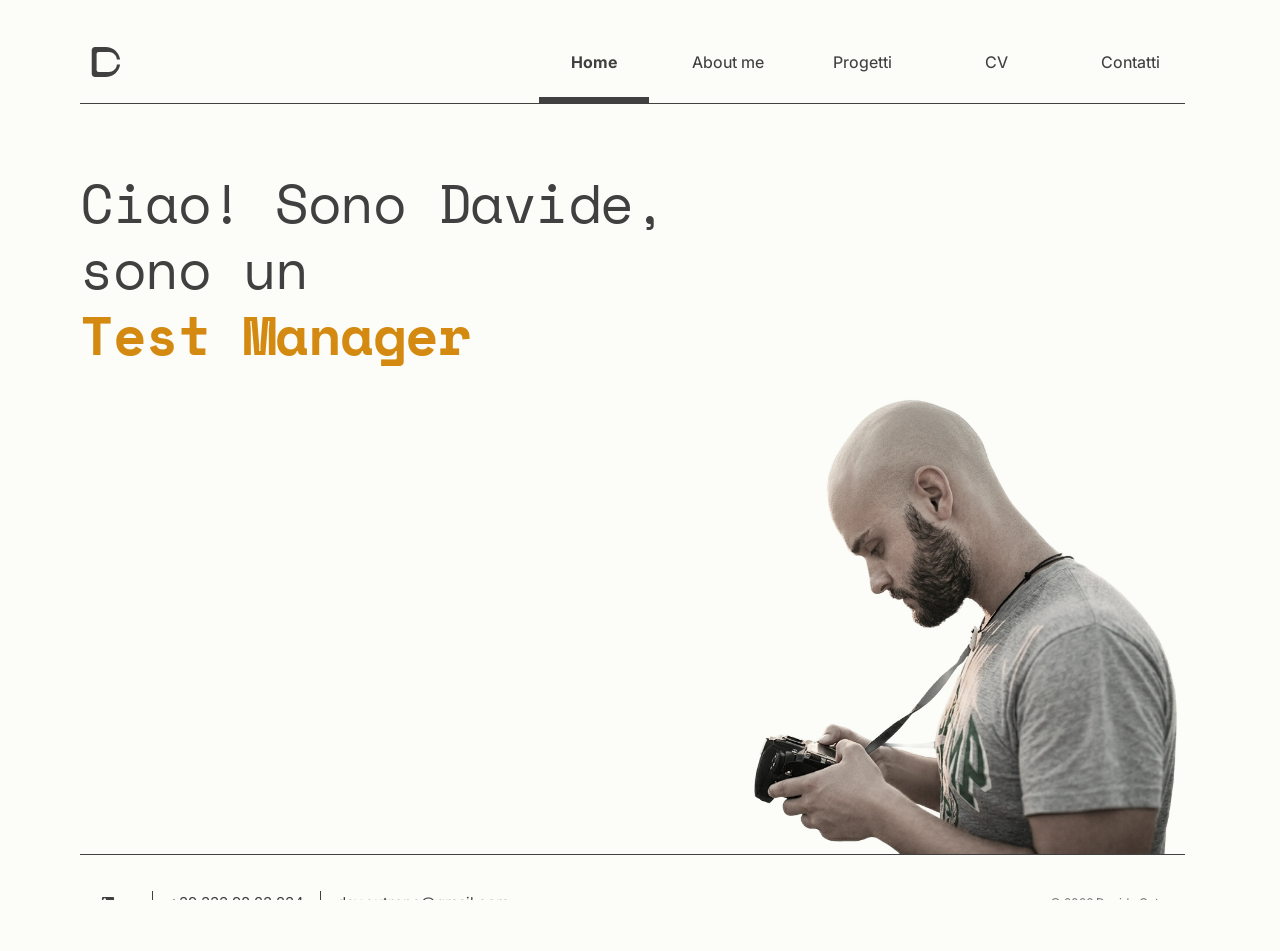
==== index.html @ 665c1d9b "import website from local" ====
<!DOCTYPE html>
<html lang="en">

<head>
  <meta charset="UTF-8">
  <meta name="viewport" content="width=device-width, initial-scale=1.0">
  <title>Davide Cutrone | UX/UI Designer & Test Manager</title>
  <meta name="description" content="Portfolio professionale di Davide Cutrone">
  <!-- Fonts -->
  <link rel="preconnect" href="https://fonts.googleapis.com">
  <link rel="preconnect" href="https://fonts.gstatic.com" crossorigin>
  <link
    href="https://fonts.googleapis.com/css2?family=Roboto:ital,wght@0,100..900;1,100..900&family=Space+Mono:ital,wght@0,400;0,700;1,400;1,700&display=swap"
    rel="stylesheet">
  <link rel="preconnect" href="https://fonts.googleapis.com">
  <link rel="preconnect" href="https://fonts.gstatic.com" crossorigin>
  <link
    href="https://fonts.googleapis.com/css2?family=Inter:ital,opsz,wght@0,14..32,100..900;1,14..32,100..900&family=Roboto:ital,wght@0,100..900;1,100..900&family=Space+Mono:ital,wght@0,400;0,700;1,400;1,700&display=swap"
    rel="stylesheet">


  <!-- Favicon -->
  <link rel="icon" type="image/x-icon" href="assets/icons/favicon-dc.ico">

  <!-- Open Graph Meta Tags -->
  <meta property="og:title" content="Davide Cutrone | UX/UI Designer & Test Manager">
  <meta property="og:description" content="Esplora i progetti UX/UI e il percorso professionale di Davide Cutrone.">
  <meta property="og:type" content="website">
  <meta property="og:url" content="#">
  <meta property="og:image" content="#">
  <meta property="og:site_name" content="Davide Cutrone Portfolio">
  <meta property="og:locale" content="it_IT">

  <!-- Foglio di stile principale (SCSS compilato in CSS) -->
  <link rel="stylesheet" href="assets/css/style.css">

</head>


<body class="home-page">
  <!-- <HEADER-BOOTSTRAP> -->

  <header class="site-header">
  <div class="site-container">
    
    <div class="header-content">
      
      <!-- Logo -->
      <a class="logo-brand" href="index.html">
        <img src="assets/icons/logo.svg" alt="Logo Davide Cutrone">
      </a>

      <!-- Tasto Burger per mobile -->
      <label for="menu-toggle" class="burger-btn" aria-label="Apri menu">
        <span></span>
        <span></span>
        <span></span>
      </label>

      <!-- Navigazione Desktop -->
      <nav class="desktop-nav">
        <ul>
          <li><a href="index.html"  class="active">Home</a></li>
          <li><a href="about.html">About me</a></li>
          <li><a href="progetti.html">Progetti</a></li>
          <li><a href="cv.html">CV</a></li>
          <li><a href="contatti.html">Contatti</a></li>
        </ul>
      </nav>

    </div> <!-- Chiusura header-content -->

    <!-- CHECKBOX SPOSTATO QUI (Sullo stesso livello di mobile-menu-overlay) -->
    <input type="checkbox" id="menu-toggle" class="menu-checkbox">

    <!-- Menu Mobile Overlay -->
    <div class="mobile-menu-overlay">
      <div class="mobile-menu-header">
        <label for="menu-toggle" class="close-btn" aria-label="Chiudi menu">
          <span></span>
          <span></span>
        </label>
      </div>
      
      <nav class="mobile-nav">
        <ul>
          <li   class="active"><span class="active-indicator"></span><a href="index.html">Home</a></li>
          <li><a href="about.html">About me</a></li>
          <li><a href="progetti.html">Progetti</a></li>
          <li><a href="cv.html">CV</a></li>
          <li><a href="contatti.html">Contatti</a></li>
        </ul>
      </nav>

      <div class="mobile-menu-footer">
        <div class="footer-left">
          <a href="https://www.linkedin.com/in/davide-cutrone" target="_blank" rel="noopener" class="social-link">
            <img class="linkedin-icon-mobile" src="assets/icons/icon-linkedin.svg" alt="LinkedIn">
          </a>
          <span>+39 333 98 23 234</span>
          <a href="mailto:dav.cutrone@gmail.com">dav.cutrone@gmail.com</a>
        </div>
      </div>
    </div>

  </div>
</header>

  <!-- SEZIONE PRINCIPALE (HERO) -->
  <main class="hero-section">
    <div class="hero-content">
      <h1>
        Ciao! Sono Davide,<br>
        sono un <br> <span class="animated-role"></span>
      </h1>
    </div>
    <div class="hero-image">
      <img src="assets/img/img_copertina.webp"
        alt="Foto di Davide, di profilo sinistro, mentre osserva uno scatto dal display della fotocamera">
    </div>
  </main>

  <!-- FOOTER -->
  <footer class="site-footer">
    <div class="container-fluid site-container">
      <div class="footer-row">

        <!-- Contatti e Social (Sinistra) -->
        <div class="footer-left-group">
          <!-- Icona LinkedIn -->
          <a href="https://www.linkedin.com/in/davide-cutrone-9b77541b6/" target="_blank" rel="noopener noreferrer"
            class="footer-social-link" aria-label="LinkedIn">
            <img src="assets/icons/icon-linkedin.svg" alt="LinkedIn" class="footer-linkedin-svg">
          </a>

          <span class="footer-divider"></span>

          <!-- Telefono -->
          <a href="tel:+393339823234" class="footer-link">
            +39 333 98 23 234
          </a>

          <span class="footer-divider"></span>

          <!-- Email -->
          <a href="mailto:dav.cutrone@gmail.com" class="footer-link">
            dav.cutrone@gmail.com
          </a>
        </div>

        <!-- Copyright (Destra) -->
        <div class="footer-copy">
          &copy; 2026 Davide Cutrone
        </div>

      </div>
    </div>
  </footer>
  <!-- Bootstrap 5 JS Bundle -->
  <script src="https://cdn.jsdelivr.net/npm/bootstrap@5.3.3/dist/js/bootstrap.bundle.min.js"></script>
  <script src="assets/js/main.js"></script>
</body>

</html>
---- assets/css/style.css ----
@charset "UTF-8";
/* ==========================================
   MAIN STYLESHEET (style.scss)
   ========================================== */
@import "https://cdn.jsdelivr.net/npm/bootstrap@5.3.3/dist/css/bootstrap.min.css";
/* ==========================================
   1. VARIABILI CROMATICHE E TIPOGRAFICHE
   ========================================== */
/* ==========================================
   5. ANIMAZIONE RUOLO
   ========================================== */
/* Animazione testo che scende dall'alto */
@keyframes slideDownHero {
  from {
    opacity: 0;
    transform: translateY(-40px);
  }
  to {
    opacity: 1;
    transform: translateY(0);
  }
}
/* Animazione immagine che sale dal basso */
@keyframes slideUpHero {
  from {
    opacity: 0;
    transform: translateY(100px);
  }
  to {
    opacity: 1;
    transform: translateY(0);
  }
}
.animated-role {
  display: inline-block;
  font-weight: 900;
  color: #d48a11;
  animation: pulseRole 3s infinite ease-in-out;
  transition: opacity 0.1s ease, transform 0.5s ease;
}

/* ==========================================
   6. ANIMAZIONE SEZIONE CONTATTI (Nuova)
   ========================================== */
.contact-page-section .project-row {
  opacity: 0;
  transform: translateY(30px);
  transition: opacity 0.8s cubic-bezier(0.25, 1, 0.5, 1), transform 0.8s cubic-bezier(0.25, 1, 0.5, 1);
}
.contact-page-section .project-row.is-active {
  opacity: 1;
  transform: translateY(0);
}

/* ==========================================
   6. ANIMAZIONI RIGHE PROGETTI & CONTENUTI
   ========================================== */
/* Stato Iniziale: la riga intera e i suoi elementi interni sono nascosti */
.project-row,
.projects-row,
.reveal-section,
.reveal-left,
.reveal-right,
.reveal-item {
  opacity: 0;
  transition: opacity 0.8s cubic-bezier(0.25, 1, 0.5, 1), transform 0.8s cubic-bezier(0.25, 1, 0.5, 1);
  will-change: opacity, transform;
}

/* Direzione iniziale degli elementi su Mobile e Desktop */
@media screen and (max-width: 991.98px) {
  .project-row,
  .projects-row,
  .reveal-section,
  .reveal-left,
  .reveal-right,
  .reveal-item {
    transform: translateY(30px);
  }
}
@media screen and (min-width: 992px) {
  .project-row,
  .projects-row,
  .reveal-section,
  .reveal-item {
    transform: translateY(30px);
  }
  .reveal-left {
    transform: translateX(-30px);
  }
  .reveal-right {
    transform: translateX(30px);
    transition-delay: 0.15s;
  }
}
/* ==========================================
   STATO ATTIVO (Innescato dal JS via .is-active o .is-visible)
   ========================================== */
.is-active.project-row, .is-active.projects-row, .is-active.reveal-section, .is-active.reveal-left, .is-active.reveal-right, .is-active.reveal-item,
.is-visible.project-row,
.is-visible.projects-row,
.is-visible.reveal-section,
.is-visible.reveal-left,
.is-visible.reveal-right,
.is-visible.reveal-item {
  opacity: 1 !important;
  transform: translate(0, 0) !important;
}
.is-active .reveal-left,
.is-active .reveal-right,
.is-active .reveal-item,
.is-visible .reveal-left,
.is-visible .reveal-right,
.is-visible .reveal-item {
  opacity: 1 !important;
  transform: translate(0, 0) !important;
}

/* ==========================================
   2. RESET E REGOLE GENERALI (Validi per tutto il sito)
   ========================================== */
html {
  scrollbar-gutter: stable;
  height: 100%;
  scroll-behavior: smooth;
}

* {
  margin: 0;
  padding: 0;
  box-sizing: border-box;
}

h4 {
  font-size: 1.2rem;
  font-weight: 300;
  color: #737373;
  margin-bottom: 1rem;
}
@media screen and (max-width: 768px) {
  h4 {
    font-size: 1rem;
    margin-bottom: 0.75rem;
  }
}

html,
body {
  margin: 0;
  overflow-x: hidden;
  font-family: "Inter", sans-serif;
  color: #404040;
  background-color: #FCFDF9;
  display: flex;
  flex-direction: column;
  min-height: 100vh;
  overflow-x: hidden;
}
html.no-scroll,
body.no-scroll {
  overflow: hidden;
}

main {
  flex: 1 0 auto; /* Spinge il footer in fondo su qualsiasi pagina */
  padding-top: 1rem;
  padding-bottom: 1rem;
}

@media screen and (max-width: 768px) {
  body {
    padding-left: 0;
    padding-right: 0;
    min-height: 100vh;
  }
}
.site-container {
  width: 100%;
  padding-right: var(--bs-gutter-x, 2rem);
  padding-left: var(--bs-gutter-x, 2rem);
  margin-right: auto;
  margin-left: auto;
  padding-left: 2rem;
  padding-right: 2rem;
}
@media (max-width: 768px) {
  .site-container {
    padding-right: 1.25rem;
    padding-left: 1.25rem;
  }
}

.divider-h,
.divider-v {
  opacity: 0;
  transition: transform 0.8s cubic-bezier(0.16, 1, 0.3, 1), opacity 0.4s ease;
  will-change: transform, opacity;
}

.divider-h {
  height: 0.5px;
  background-color: #404040;
  margin-top: var(--divider-margin-top, 0);
  margin-bottom: var(--divider-margin-bottom, 0);
  margin-left: auto;
  margin-right: auto;
  flex-shrink: 0;
  margin-bottom: 36px;
  margin-top: 36px;
  transform: scaleX(0);
  transform-origin: left center;
}
.divider-h.is-visible {
  opacity: 1;
  transform: scaleX(1);
}

.divider-v {
  width: 0.5px;
  height: var(--divider-height, 100%);
  min-height: var(--divider-min-height, 100%);
  background-color: #404040;
  align-self: stretch;
  flex-shrink: 0;
  transform: scaleY(0);
  transform-origin: top center;
}
.divider-v.is-visible {
  opacity: 1;
  transform: scaleY(1);
}

/* ==========================================
   HEADER PRINCIPALE
   ========================================== */
.site-header {
  position: -webkit-sticky;
  position: sticky;
  top: 0;
  width: 100%;
  max-width: 100%;
  margin-left: auto;
  margin-right: auto;
  background-color: #FCFDF9;
  z-index: 1050;
  transition: background-color 0.3s ease, backdrop-filter 0.3s ease, box-shadow 0.3s ease;
  /* Quando l'utente sta scrollando (classe aggiunta via JS) */
}
.site-header.is-scrolling {
  background-color: rgba(252, 253, 249, 0.85);
  backdrop-filter: blur(8px);
  box-shadow: 0 4px 20px rgba(0, 0, 0, 0.05);
}

.site-header .site-container {
  width: calc(100% - 160px);
  margin-left: 80px;
  margin-right: 80px;
  padding-left: 0;
  padding-right: 0;
}
@media screen and (max-width: 768px) {
  .site-header .site-container {
    width: calc(100% - 48px);
    margin-left: 24px;
    margin-right: 24px;
  }
}
.site-header .header-content {
  display: flex;
  align-items: center;
  justify-content: space-between;
  height: 84px;
  gap: 24px;
  border-bottom: 0.5px solid #404040;
}
.site-header .logo-brand img {
  height: 52px;
  width: auto;
  display: block;
  fill: #404040;
}

/* Nasconde la checkbox nativa utilizzata per l'apertura del menu mobile */
.menu-checkbox {
  display: none;
}

/* ==========================================
   NAVIGAZIONE DESKTOP
   ========================================== */
.desktop-nav {
  height: 100%;
  display: flex;
}
.desktop-nav ul {
  list-style: none;
  display: flex;
  gap: 24px; /* Ridotto leggermente per gestire meglio gli spazi */
  margin: 0;
  padding: 0;
  height: 100%;
}
.desktop-nav ul li {
  height: 100%;
  display: flex;
  align-items: center;
  justify-content: center;
  position: relative;
  min-width: 110px; /* Diamo a ogni voce una larghezza minima identica e generica per ospitare anche "About me" */
  /* Impedisce al flexbox di stringere o allargare i singoli li */
  flex-shrink: 0;
  flex-grow: 0;
}
.desktop-nav ul li a {
  color: #404040;
  text-decoration: none;
  font-size: 16px;
  font-weight: 450;
  width: 100%;
  height: 100%;
  display: flex;
  align-items: center;
  justify-content: center;
  text-align: center;
  transition: color 0.2s ease;
}
.desktop-nav ul li a:hover {
  color: #d48a11;
}
.desktop-nav ul li a.active {
  font-weight: 700;
  color: #404040;
}

.desktop-nav ul li:has(a.active)::after {
  content: "";
  position: absolute;
  bottom: 0;
  left: 0;
  right: 0;
  height: 6px;
  background-color: #404040;
}
@media screen and (max-width: 768px) {
  .desktop-nav {
    display: none;
  }
}

/* ==========================================
   TASTO BURGER (MOBILE)
   ========================================== */
.burger-btn {
  display: none;
  background: transparent;
  border: none;
  cursor: pointer;
  width: 28px;
  height: 20px;
  flex-direction: column;
  justify-content: space-between;
  padding: 0;
  z-index: 1051;
}
.burger-btn span {
  display: block;
  width: 100%;
  height: 2px;
  background-color: #404040;
  transition: all 0.3s ease;
}
@media screen and (max-width: 768px) {
  .burger-btn {
    display: flex;
  }
}

/* ==========================================
   MENU MOBILE OVERLAY
   ========================================== */
.mobile-menu-overlay {
  position: fixed;
  top: 0;
  right: 0;
  width: 78%;
  height: 100vh;
  background-color: #FCFDF9;
  z-index: 1050;
  display: flex;
  flex-direction: column;
  padding: 0 24px;
  box-shadow: -5px 0 25px rgba(0, 0, 0, 0.15);
  transform: translateX(100%);
  visibility: hidden;
  opacity: 0;
  pointer-events: none;
  transition: transform 0.3s ease-in-out, visibility 0.3s ease-in-out, opacity 0.3s ease-in-out;
}

/* Stato aperto del menu mobile (attivato dalla checkbox) */
#menu-toggle:checked ~ .mobile-menu-overlay {
  transform: translateX(0);
  visibility: visible;
  opacity: 1;
  pointer-events: auto;
}

.mobile-menu-header {
  height: 84px;
  display: flex;
  justify-content: flex-end;
  align-items: center;
}

.close-btn {
  background: transparent;
  border: none;
  width: 24px;
  height: 24px;
  cursor: pointer;
  position: relative;
}
.close-btn span {
  position: absolute;
  top: 11px;
  left: 0;
  width: 100%;
  height: 2px;
  background-color: #404040;
}
.close-btn span:first-child {
  transform: rotate(45deg);
}
.close-btn span:last-child {
  transform: rotate(-45deg);
}

.mobile-nav {
  padding-top: 8px;
  flex: 1;
  display: flex;
  flex-direction: column;
}
.mobile-nav ul {
  list-style: none;
  padding: 0;
  margin: 0;
}
.mobile-nav li {
  position: relative;
  padding: 20px 0;
  padding-left: 24px;
  border-bottom: 1px solid rgba(64, 64, 64, 0.2);
  display: flex;
  align-items: center;
}
.mobile-nav li a {
  font-size: 18px;
  text-decoration: none;
  color: #404040;
  font-weight: 400;
  padding-left: 16px;
}
.mobile-nav li.active a {
  font-weight: 700;
}
.mobile-nav li.active .active-indicator {
  display: block;
  position: absolute;
  left: 0;
  top: 0;
  width: 8px;
  height: 100%;
  background-color: #404040;
}

.mobile-menu-footer {
  margin-top: auto;
  padding: 24px 0 32px 0;
  font-size: 14px;
  width: 100%;
}
.mobile-menu-footer .footer-left {
  display: flex;
  flex-direction: column;
  align-items: center;
  gap: 12px;
}
.mobile-menu-footer .footer-left .social-link {
  display: inline-flex;
  align-items: center;
  margin-bottom: 4px;
}
.mobile-menu-footer .footer-left img,
.mobile-menu-footer .footer-left .linkedin-icon-mobile {
  width: 56px;
  height: 56px;
}
.mobile-menu-footer .footer-left span, .mobile-menu-footer .footer-left a {
  color: #404040;
  text-decoration: none;
  font-weight: 400;
  font-size: 14px;
  line-height: 1.4;
  white-space: nowrap;
}

/* ==========================================
   7. MENU MOBILE ( GLOBALE - Nascosto di default su Desktop )
   ========================================== */
.mobile-menu-overlay {
  position: fixed;
  top: 0;
  right: 0;
  width: 78%;
  height: 100vh;
  background-color: #FCFDF9;
  z-index: 2000; /* Aumentato a 2000 per stare SOPRA all'header */
  display: flex;
  flex-direction: column;
  padding: 0 24px;
  box-shadow: -5px 0 25px rgba(0, 0, 0, 0.15);
  transform: translateX(100%);
  visibility: hidden;
  opacity: 0;
  pointer-events: none;
  transition: transform 0.3s ease-in-out, visibility 0.3s ease-in-out, opacity 0.3s ease-in-out;
}
.mobile-menu-overlay.is-open {
  transform: translateX(0);
  visibility: visible;
  opacity: 1;
  pointer-events: auto;
}

.mobile-menu-header {
  height: 84px;
  display: flex;
  justify-content: flex-end;
  align-items: center;
}

.close-btn {
  background: transparent;
  border: none;
  width: 24px;
  height: 24px;
  cursor: pointer;
  position: relative;
}
.close-btn span {
  position: absolute;
  top: 11px;
  left: 0;
  width: 100%;
  height: 2px;
  background-color: #404040;
}
.close-btn span:first-child {
  transform: rotate(45deg);
}
.close-btn span:last-child {
  transform: rotate(-45deg);
}

.mobile-nav {
  padding-top: 8px;
  flex: 1;
  display: flex;
  flex-direction: column;
}
.mobile-nav ul {
  list-style: none;
  padding: 0;
  margin: 0;
}
.mobile-nav li {
  position: relative;
  padding: 20px 0;
  padding-left: 24px;
  border-bottom: 1px solid rgba(64, 64, 64, 0.2);
  display: flex;
  align-items: center;
}
.mobile-nav li a {
  font-size: 18px;
  text-decoration: none;
  color: #404040;
  font-weight: 400;
  padding-left: 16px;
}
.mobile-nav li.active a {
  font-weight: 700;
}
.mobile-nav li.active .active-indicator {
  display: block;
  position: absolute;
  left: 0;
  top: 0;
  width: 8px;
  height: 100%;
  background-color: #404040;
}

.mobile-menu-footer {
  margin-top: auto;
  padding: 24px 0 32px 0;
  font-size: 14px;
  width: 100%;
}
.mobile-menu-footer .footer-left {
  display: flex;
  flex-direction: column;
  align-items: center;
  gap: 12px;
}
.mobile-menu-footer .footer-left .social-link {
  display: inline-flex;
  align-items: center;
  margin-bottom: 4px;
}
.mobile-menu-footer .footer-left img,
.mobile-menu-footer .footer-left .linkedin-icon-mobile {
  width: 56px;
  height: 56px;
}
.mobile-menu-footer .footer-left span, .mobile-menu-footer .footer-left a {
  color: #404040;
  text-decoration: none;
  font-weight: 400;
  font-size: 14px;
  line-height: 1.4;
  white-space: nowrap;
}

/* ==========================================
   FOOTER PRINCIPALE
   ========================================== */
.site-footer {
  width: 100%;
  background-color: #FCFDF9;
  position: relative;
  z-index: 10;
  margin-top: auto; /* Sticky footer */
}
.site-footer .site-container {
  width: calc(100% - 160px);
  margin-left: 80px;
  margin-right: 80px;
  padding-left: 0;
  padding-right: 0;
  padding-top: 20px;
  padding-bottom: 20px;
  border-top: 1px solid #404040;
}
@media screen and (max-width: 768px) {
  .site-footer .site-container {
    width: calc(100% - 48px);
    margin-left: 24px;
    margin-right: 24px;
    padding-top: 20px;
    padding-bottom: 20px;
  }
}
.site-footer .footer-row {
  display: flex;
  align-items: center;
  justify-content: space-between;
  width: 100%;
  gap: 16px;
  flex-wrap: nowrap;
  /* Su mobile andiamo a capo e disponiamo gli elementi in colonna centrata */
}
@media screen and (max-width: 768px) {
  .site-footer .footer-row {
    flex-direction: column;
    justify-content: center;
    text-align: center;
    gap: 12px;
  }
}

.site-footer .footer-left-group {
  display: flex;
  align-items: center;
  gap: 16px;
}
@media screen and (max-width: 768px) {
  .site-footer .footer-left-group {
    justify-content: center;
    flex-wrap: wrap; /* Se serve, i contatti interni si dispongono fluidamente */
    gap: 10px;
  }
}

.site-footer .footer-link,
.site-footer .footer-social-link {
  color: #404040;
  text-decoration: none;
  font-size: 15px;
  font-weight: 400;
  transition: all 0.2s ease;
}
@media screen and (max-width: 768px) {
  .site-footer .footer-link,
  .site-footer .footer-social-link {
    font-size: 12px; /* Ridotto a 12px su mobile per tutti */
  }
}
.site-footer .footer-link:hover,
.site-footer .footer-social-link:hover {
  color: #737373;
  font-size: 16px; /* Mantieni la dimensione originale su hover */
}
.site-footer .footer-copy {
  color: #737373;
  text-decoration: none;
  font-size: 12px;
  font-weight: 400;
}

.site-footer .footer-social-link {
  display: inline-flex;
  align-items: center;
  justify-content: center;
  width: 56px;
  height: 56px;
  border-radius: 50%;
  border: 1px solid transparent;
  transition: all 0.2s ease;
}
.site-footer .footer-social-link .footer-linkedin-svg {
  width: 48px;
  height: 48px;
}
.site-footer .footer-social-link:hover {
  opacity: 0.8;
  border-color: #404040;
}

.site-footer .footer-divider {
  width: 1px;
  height: 24px;
  background-color: #404040;
  flex-shrink: 0;
}

.site-footer .footer-copy {
  white-space: nowrap;
  text-align: right;
}
@media screen and (max-width: 768px) {
  .site-footer .footer-copy {
    text-align: center;
  }
}

/* ==========================================
   4. SEZIONE HERO (Grid Figma: 12 Colonne)
   ========================================== */
.home-page {
  overflow: hidden;
}

.hero-section {
  display: grid;
  grid-template-columns: repeat(12, 1fr);
  gap: 30px;
  padding: 0 80px;
  align-items: stretch;
  flex: 1;
  min-height: calc(100vh - 170px);
}
.hero-section .hero-content {
  grid-column: span 7;
  padding-top: clamp(24px, 5vh, 64px);
  display: flex;
  flex-direction: column;
  justify-content: flex-start;
  animation: slideDownHero 0.8s cubic-bezier(0.26, 1, 0.3, 1) forwards;
}
.hero-section .hero-content h1 {
  font-family: "Space Mono", monospace;
  font-size: clamp(55px, 3.2vw, 64px);
  font-weight: 400;
  line-height: 1.2;
  letter-spacing: -1.5px;
  color: #404040;
  margin: 0;
}
.hero-section .hero-image {
  grid-column: span 5;
  height: 100%;
  display: flex;
  align-items: flex-end;
  justify-content: flex-end;
  overflow: hidden;
  animation: slideUpHero 1s cubic-bezier(0.35, 1, 0.3, 1) forwards;
}
.hero-section .hero-image img {
  width: auto;
  height: 100%;
  max-width: 100%;
  object-fit: contain;
  object-position: bottom right;
  display: block;
}

@media screen and (max-width: 768px) {
  .hero-section {
    display: flex;
    flex-direction: column;
    justify-content: space-between;
    flex: 1;
    height: auto;
    min-height: 0;
    padding: 24px 36px 0 48px;
  }
  .hero-section .hero-content {
    grid-column: auto;
    padding-top: 0;
    flex-shrink: 0;
  }
  .hero-section .hero-content h1 {
    font-size: 36px;
    line-height: 1.25;
    letter-spacing: -1px;
    margin: 0;
    min-height: 180px;
  }
  .hero-image {
    grid-column: span 4;
    height: 80%;
    display: flex;
    justify-content: center;
    align-items: flex-end;
    margin-top: 10px;
    min-height: 0;
  }
  .hero-image img {
    height: 100%;
    max-width: 90%;
    width: auto;
    object-fit: contain;
  }
}
/* ==========================================
   1. KEYFRAMES ANIMAZIONI CLIP-PATH
   ========================================== */
/* Immagine: Svelamento dal basso verso l'alto */
@keyframes revealImageFromBottom {
  0% {
    clip-path: inset(100% 0 0 0);
  }
  100% {
    clip-path: inset(0 0 0 0);
  }
}
/* Divider Verticale: Svelamento dall'alto verso il basso */
@keyframes revealDividerFromTop {
  0% {
    clip-path: inset(0 0 100% 0);
  }
  100% {
    clip-path: inset(0 0 0 0);
  }
}
/* Divider Orizzontale mobile: Svelamento dall'alto verso il basso */
@keyframes revealdividerfromleft {
  0% {
    clip-path: inset(0 100% 0 0);
  }
  100% {
    clip-path: inset(0 0 0 0);
  }
}
/* Testo: Svelamento dal centro verso l'esterno */
@keyframes revealTextFromCenter {
  0% {
    clip-path: inset(0 50% 0 50%);
  }
  100% {
    clip-path: inset(0 0 0 0);
  }
}
/* ==========================================
   2. STILI SEZIONE HERO ABOUT
   ========================================== */
.about-hero {
  /* Margini laterali di layout (80px SX / DX) - IDENTICI AD HEADER E FOOTER */
  width: calc(100% - 160px);
  margin: 0 auto;
  display: flex;
  flex-direction: column;
  justify-content: center;
  /* Tipografia Titoli */
}
.about-hero h2.section-title,
.about-hero .section-title {
  font-family: "Space Mono", monospace;
  font-size: 52px;
  font-weight: 300;
  color: #404040;
  margin-bottom: 32px;
  margin-top: 32px;
  line-height: 1.2;
}
.about-hero h3.subsection-title,
.about-hero .subsection-title {
  font-family: "Space Mono", monospace;
  font-size: 24px;
  font-weight: 600;
  color: #404040;
  margin-bottom: 24px;
  line-height: 1.3;
}

.about-hero .about-hero-image img {
  width: 100%;
  max-width: 380px;
  height: auto;
  display: block;
  will-change: clip-path;
  animation: revealImageFromBottom 1.1s cubic-bezier(0.25, 1, 0.5, 1) forwards;
}

.about-hero .about-hero-divider {
  width: 1px;
  height: 220px;
  background-color: #404040;
  flex-shrink: 0;
  will-change: clip-path;
  animation: revealDividerFromTop 1s cubic-bezier(0.25, 1, 0.5, 1) 0.3s both;
}

.about-hero .about-hero-divider-mobile {
  width: 80%;
  height: 1px;
  background-color: #404040;
  margin: 0 auto;
  margin-top: 48px;
  will-change: clip-path;
  animation: revealdividerfromleft 1s cubic-bezier(0.25, 1, 0.5, 1) 0.3s both;
}

.about-hero .about-hero-content .about-hero-text {
  font-family: "Space Mono", monospace;
  font-size: 28px;
  line-height: 1.5;
  font-weight: 500;
  color: #404040;
  margin: 0;
  max-width: 480px;
  will-change: clip-path;
  animation: revealTextFromCenter 1.1s cubic-bezier(0.25, 1, 0.5, 1) 0.5s both;
}

.about-cta-section {
  /* Margini laterali di layout (80px SX / DX) - IDENTICI AD HEADER E FOOTER */
  width: calc(100% - 160px);
  margin: 0 auto;
  padding: 40px 0;
  display: flex;
  flex-direction: column;
  justify-content: center;
  align-items: center;
  /* Tipografia Titoli */
}
.about-cta-section h3.section-title,
.about-cta-section .section-title {
  font-family: "Space Mono", monospace;
  color: #404040;
  margin-bottom: 32px;
  margin-top: 32px;
  line-height: 1.2;
  text-align: center;
  /* Centra il titolo */
}

.CTA-divider-wrapper {
  width: 100%;
  padding-left: 3rem;
  padding-right: 3rem;
}

.CTA-divider {
  width: 1px;
  height: 220px;
  background-color: #404040;
  will-change: clip-path;
  animation: revealDividerFromTop 1s cubic-bezier(0.25, 1, 0.5, 1) 0.3s both;
}

/* ==========================================
   3. BREAKPOINT MOBILE (Max 768px)
   ========================================== */
@media screen and (max-width: 768px) {
  .about-hero {
    width: calc(100% - 48px);
    /* Margini mobile 24px SX e 24px DX */
    padding: 40px 0 28px;
    min-height: auto;
    /* Su mobile lascia scorrere liberamente */
  }
  .about-hero h2.section-title,
  .about-hero .section-title {
    font-size: 36px;
    margin-bottom: 64px;
  }
  .about-hero h3.subsection-title,
  .about-hero .subsection-title {
    font-size: 20px;
    margin-bottom: 16px;
  }
  .about-hero .about-hero-image img {
    max-width: 280px;
  }
  .about-hero .about-hero-content .about-hero-text {
    font-size: 18px;
    line-height: 1.45;
    max-width: 100%;
    text-align: center;
  }
}
.contact-section {
  width: 100%;
  padding: 80px 0;
  padding-top: 8px;
}
.contact-section .site-container {
  width: calc(100% - 160px);
  margin-left: 80px;
  margin-right: 80px;
}
.contact-section .contact-grid-wrapper {
  display: grid;
  grid-template-columns: repeat(12, 1fr);
  gap: 1.5rem;
  width: 100%;
  align-items: center;
  /* Titolo "Presentiamoci" occupa 4 colonne */
}
.contact-section .contact-grid-wrapper .section-title-presentiamoci {
  grid-column: 1/5;
  font-family: "Space Mono", monospace;
  font-size: 2.5rem;
  font-weight: 500;
  margin: 0;
  color: #404040;
}

.contact-section .contact-grid-wrapper .contact-cta-wrapper {
  grid-column: 5/-1;
  display: flex;
  justify-content: center;
  align-items: center;
  width: 100%;
}
.contact-section .contact-grid-wrapper .contact-cta-wrapper .cta-button {
  display: inline-flex;
  align-items: center;
  gap: 0.75rem;
  padding: 1rem 2rem;
  background-color: #404040;
  color: #ffffff;
  font-family: "Space Mono", monospace;
  font-size: 1rem;
  font-weight: 500;
  text-decoration: none;
  border-radius: 0;
  transition: background-color 0.3s ease;
}
.contact-section .contact-grid-wrapper .contact-cta-wrapper .cta-button:hover {
  background-color: #404040;
}
.contact-section .contact-grid-wrapper .contact-cta-wrapper .cta-button .arrow-icon {
  font-size: 1.1rem;
}

@media screen and (max-width: 768px) {
  .CTA-divider-wrapper {
    padding-left: 1.25rem;
    padding-right: 1.25rem;
  }
  .about-cta-section {
    width: calc(100% - 48px);
    min-height: auto;
    text-align: center;
    margin: 0 auto;
    justify-content: center;
  }
}
.section-title-competenze {
  font-family: "Space Mono", monospace;
  font-size: 2rem;
  font-weight: 700;
  color: #404040;
  line-height: 1.2;
  margin-bottom: 1rem;
}

.skills-section {
  width: 100%;
  padding: 60px 0;
}
.skills-section .site-container {
  width: calc(100% - 160px);
  margin-left: 80px;
  margin-right: 80px;
}
.skills-section .section-title {
  font-family: "Space Mono", monospace;
  font-size: 2rem;
  font-weight: 700;
  margin: 0 0 3rem 0;
}
.skills-section .skills-blocks-wrapper {
  display: flex;
  flex-direction: column;
  width: 100%;
}
.skills-section .skill-category-block {
  display: grid;
  grid-template-columns: repeat(12, 1fr);
  gap: 1.5rem;
  width: 100%;
  align-items: start;
  /* 1. STATO INIZIALE: Il blocco è invisibile e traslato in basso prima dello scroll */
  opacity: 0;
  transform: translateY(40px);
  transition: opacity 0.8s cubic-bezier(0.25, 1, 0.5, 1), transform 0.8s cubic-bezier(0.25, 1, 0.5, 1);
  /* 2. STATO ATTIVO: Quando il JS aggiunge .is-active allo scroll */
}
.skills-section .skill-category-block.is-active {
  opacity: 1;
  transform: translateY(0);
  /* Fa partire l'animazione della linea verticale interna con un piccolo ritardo */
}
.skills-section .skill-category-block.is-active .vertical-line {
  will-change: clip-path;
  animation: revealDividerFromTop 1s cubic-bezier(0.25, 1, 0.5, 1) 0.3s both;
}

.skills-section .skill-category-block .vertical-line {
  grid-column: 5/6;
  width: 1px;
  height: 220px;
  background-color: #404040;
  flex-shrink: 0;
}

.skills-section .skill-category-block .block-content {
  grid-column: 6/-1;
  display: grid;
  grid-template-columns: repeat(7, 1fr);
  gap: 1.5rem 1rem;
  width: 100%;
  padding-bottom: 1rem;
}
.skills-section .skill-category-block .block-content .block-header {
  grid-column: 1/-1;
  display: flex;
  align-items: center;
  gap: 1rem;
}
.skills-section .skill-category-block .block-content .block-header .skill-block-title {
  font-family: "Space Mono", monospace;
  font-size: 1.5rem;
  font-weight: 700;
  margin: 0;
  white-space: nowrap;
}
.skills-section .skill-category-block .block-content .block-header .skill-block-title .skill-number {
  color: #404040;
  font-weight: 400;
}

.skills-section .skill-category-block .block-content .skills-list {
  grid-column: 3/-1;
  display: flex;
  flex-direction: column;
  gap: 0.85rem;
  width: 100%;
}
.skills-section .skill-category-block .block-content .skills-list .skill-item {
  display: flex;
  justify-content: space-between; /* Nome a sinistra, livello a destra */
  align-items: center;
  width: 100%;
  font-size: 0.95rem;
}
.skills-section .skill-category-block .block-content .skills-list .skill-item .skill-name {
  font-weight: 500;
  white-space: nowrap;
  overflow: hidden;
  text-overflow: ellipsis;
}
.skills-section .skill-category-block .block-content .skills-list .skill-item .skill-level {
  font-weight: 700;
  letter-spacing: 0.05em;
  text-align: right;
  white-space: nowrap;
  margin-left: auto;
}

.skills-section .skill-category-block .divider-h {
  grid-column: 1/-1;
  width: 100%;
  height: 1px;
  background-color: #404040;
}

@media (max-width: 968px) {
  .skills-section {
    padding: 30px 0;
  }
  .skills-section .site-container {
    width: calc(100% - 48px);
    margin-left: 24px;
    margin-right: 24px;
  }
  .skills-section .section-title-competenze {
    font-size: 2rem;
    margin-bottom: 2rem;
  }
  .skills-section .skill-category-block {
    display: flex;
    flex-direction: column;
    gap: 1rem;
  }
  .skills-section .skill-category-block .vertical-line {
    display: none;
  }
  .skills-section .skill-category-block .block-content {
    display: flex;
    flex-direction: column;
    grid-column: unset;
    gap: 2.5rem;
    padding-bottom: 1.5rem;
  }
  .skills-section .skill-category-block .block-content .block-header {
    flex-direction: column;
    align-items: flex-start;
    gap: 0.5rem;
  }
  .skills-section .skill-category-block .block-content .block-header .skill-block-title {
    font-size: 1.25rem;
  }
  .skills-section .skill-category-block .block-content .block-header .skill-block-title {
    font-size: 1.25rem;
    white-space: normal;
    line-height: 1.3;
  }
  .skills-section .skill-category-block .block-content .skills-list {
    grid-column: unset;
    width: 100%;
    gap: 1rem;
  }
  .skills-section .skill-category-block .block-content .skills-list .skill-item {
    display: flex;
    justify-content: space-between;
    align-items: flex-start;
    width: 100%;
    font-size: 0.9rem;
  }
  .skills-section .skill-category-block .block-content .skills-list .skill-item .skill-name {
    font-weight: 500;
    white-space: normal;
    overflow: visible;
    text-overflow: unset;
    flex: 1;
    padding-right: 1rem;
    line-height: 1.3;
  }
}
@media (max-width: 768px) {
  .contact-section {
    padding: 50px 0;
    padding-top: 8px;
  }
  .contact-section .site-container {
    width: calc(100% - 48px);
    margin-left: 24px;
    margin-right: 24px;
  }
  .contact-section .contact-grid-wrapper {
    display: flex;
    flex-direction: column;
    align-items: flex-start;
    gap: 2rem;
    width: 100%;
  }
  .contact-section .contact-grid-wrapper .section-title-presentiamoci {
    grid-column: unset;
    font-size: 2rem;
  }
  .contact-section .contact-grid-wrapper .contact-cta-wrapper {
    grid-column: unset;
    justify-content: flex-start;
    width: 100%;
  }
  .contact-section .contact-grid-wrapper .contact-cta-wrapper .cta-button {
    width: 100%;
    justify-content: center;
  }
}
/* ==========================================
   SEZIONE CTA (Stile Editoriale pulito)
   ========================================== */
.border-bottom {
  border-bottom: none !important;
}

h3 .section-title-competenze {
  font-family: "Space Mono", monospace;
  font-size: 2rem;
  font-weight: 700;
  color: #404040;
  line-height: 1.2;
  margin-bottom: 1rem;
}

.btn {
  padding: 16px 8px;
}

.btn-editorial {
  padding: 18px 24px;
  font-family: "Inter", sans-serif;
  font-size: 14px;
  font-weight: 500;
  border-radius: 0;
  transition: all 0.25s ease;
}
.btn-editorial .cta-arrow {
  transition: transform 0.25s ease;
}
.btn-editorial:hover .cta-arrow {
  transform: translate(2px, -2px);
}
@media screen and (max-width: 768px) {
  .btn-editorial {
    font-size: 12px;
  }
}

/* Bottone Scuro (Scarica CV) */
.btn-editorial-dark {
  padding: 18px 24px;
  background-color: #404040;
  color: #FCFDF9;
  border: 1px solid #404040;
}
.btn-editorial-dark:hover {
  background-color: transparent;
  color: #404040;
  border-color: #404040;
}

.btn-editorial-outline {
  background-color: transparent;
  color: #404040;
  border: 1px solid rgba(64, 64, 64, 0.3);
}
.btn-editorial-outline:hover {
  border-color: #404040;
  background-color: rgba(64, 64, 64, 0.9);
  color: #FCFDF9;
}

.page-title-divider-wrapper-large {
  width: 100%;
  padding: 3em;
  padding-top: 2.5em;
  padding-bottom: 0;
}
@media screen and (max-width: 768px) {
  .page-title-divider-wrapper-large {
    padding: 0;
    padding-left: 0.5em;
    padding-right: 0.5em;
  }
}

@media screen and (max-width: 768px) {
  .section-title {
    margin: 0;
    font-size: 1.8rem;
  }
  .h2.section-title {
    margin: 0;
  }
}
/* ==========================================
   BOTTONE SECONDARIO (TORNA AI PROGETTI)
   ========================================== */
.btn-secondary-custom {
  display: inline-flex;
  align-items: center;
  gap: 8px;
  padding: 8px 16px;
  font-size: 0.875rem; /* 14px */
  font-weight: 500;
  color: #333333; /* Se lo sfondo è scuro, usa #e0e0e0 o #ffffff */
  background-color: transparent;
  border: 1px solid #404040; /* Se lo sfondo è scuro, usa rgba(255, 255, 255, 0.2) */
  text-decoration: none; /* Rimuove la sottolineatura del link */
  transition: all 0.2s ease-in-out;
}

.btn-secondary-custom svg {
  transition: transform 0.2s ease;
}

/* Effetto Hover */
.btn-secondary-custom:hover {
  background-color: rgba(0, 0, 0, 0.05); /* Se lo sfondo è scuro, usa rgba(255, 255, 255, 0.1) */
  color: #000000; /* Se lo sfondo è scuro, usa #ffffff */
  border-color: rgba(0, 0, 0, 0.3);
}

.btn-secondary-custom:hover svg {
  transform: translateX(-3px); /* Leggero movimento della freccia a sinistra */
}

/* ==========================================
   PULSANTE SCROLL TO TOP (INATTIVITÀ)
   ========================================== */
.scroll-top-btn {
  position: fixed;
  bottom: 24px;
  right: 24px;
  z-index: 999;
  width: 44px;
  height: 44px;
  border-radius: 50%;
  background-color: #111111; /* O rgba(255, 255, 255, 0.9) se lo sfondo della pagina è scuro */
  color: #ffffff; /* O #111111 se lo sfondo è chiaro */
  border: 1px solid rgba(255, 255, 255, 0.15);
  box-shadow: 0 4px 12px rgba(0, 0, 0, 0.2);
  display: flex;
  align-items: center;
  justify-content: center;
  cursor: pointer;
  opacity: 0;
  visibility: hidden;
  transform: translateY(10px);
  transition: opacity 0.3s ease, transform 0.3s ease, visibility 0.3s ease, background-color 0.2s ease;
}

/* Stato attivo durante lo scroll */
.scroll-top-btn.is-visible {
  opacity: 1;
  visibility: visible;
  transform: translateY(0);
}

.scroll-top-btn:hover {
  background-color: #333333;
  transform: translateY(-2px);
}

.contact-page-section {
  width: 100%;
  padding: 48px 0;
}
.contact-page-section .site-container {
  width: calc(100% - 160px);
  margin-left: 80px;
  margin-right: 80px;
}
.contact-page-section .contact-page-grid {
  display: grid;
  grid-template-columns: repeat(12, 1fr);
  gap: 2rem;
  align-items: start;
  width: 100%;
}
.contact-page-section .contact-page-grid .contact-title-col {
  grid-column: 1/6;
}
.contact-page-section .contact-page-grid .contact-title-col .page-main-title {
  font-family: "Space Mono", monospace;
  font-size: 3.5rem;
  font-weight: 700;
  letter-spacing: 0.05em;
  color: #404040;
  margin: 0;
  line-height: 1.1;
}
.contact-page-section .contact-page-grid .section-title {
  font-family: "Space Mono", monospace;
  font-size: 2rem;
  font-weight: 700;
  margin: 0 0 3rem 0;
}
.contact-page-section .contact-page-grid .contact-form-col {
  grid-column: 7/-1;
  width: 100%;
}
.contact-page-section .contact-page-grid .contact-form-col .custom-contact-form {
  display: flex;
  flex-direction: column;
  gap: 2.5rem;
}
.contact-page-section .contact-page-grid .contact-form-col .custom-contact-form .form-group {
  width: 100%;
  position: relative;
}
.contact-page-section .contact-page-grid .contact-form-col .custom-contact-form .form-control-custom {
  width: 100%;
  background: transparent;
  border: none;
  border-bottom: 1px solid #404040;
  border-radius: 0;
  padding: 0.75rem 0;
  font-family: "Space Mono", monospace;
  font-size: 1.1rem;
  color: #404040;
  outline: none;
  box-shadow: none;
  transition: border-color 0.3s ease;
}
.contact-page-section .contact-page-grid .contact-form-col .custom-contact-form .form-control-custom::placeholder {
  color: #404040;
  opacity: 0.8;
  font-weight: 500;
}
.contact-page-section .contact-page-grid .contact-form-col .custom-contact-form .form-control-custom:focus {
  border-bottom-color: #404040;
}
.contact-page-section .contact-page-grid .contact-form-col .custom-contact-form .textarea-custom {
  resize: none;
  min-height: 50px;
}
.contact-page-section .contact-page-grid .contact-form-col .custom-contact-form .form-submit-wrapper {
  display: flex;
  justify-content: flex-start;
  margin-top: 1rem;
}
.contact-page-section .contact-page-grid .contact-form-col .custom-contact-form .form-submit-wrapper .cta-submit-btn {
  display: inline-flex;
  align-items: center;
  gap: 1rem;
  background-color: #404040;
  color: #ffffff;
  border: none;
  padding: 1rem 2rem;
  font-family: "Space Mono", monospace;
  font-size: 0.95rem;
  font-weight: 500;
  letter-spacing: 0.05em;
  cursor: pointer;
  transition: background-color 0.3s ease;
}
.contact-page-section .contact-page-grid .contact-form-col .custom-contact-form .form-submit-wrapper .cta-submit-btn:hover {
  background-color: #404040;
}
.contact-page-section .contact-page-grid .contact-form-col .custom-contact-form .form-submit-wrapper .cta-submit-btn .arrow {
  font-size: 1.1rem;
}

@media (max-width: 768px) {
  .contact-page-section {
    padding: 40px 0;
  }
  .contact-page-section .site-container {
    width: calc(100% - 48px);
    margin-left: 24px;
    margin-right: 24px;
  }
  .contact-page-section .contact-page-grid {
    display: flex;
    flex-direction: column;
    gap: 3rem;
  }
  .contact-page-section .contact-page-grid .contact-title-col {
    grid-column: unset;
  }
  .contact-page-section .contact-page-grid .contact-title-col .page-main-title {
    font-size: 2.5rem;
  }
  .contact-page-section .contact-page-grid .contact-form-col {
    grid-column: unset;
    width: 100%;
  }
  .contact-page-section .contact-page-grid .contact-form-col .custom-contact-form {
    gap: 2rem;
  }
  .contact-page-section .contact-page-grid .contact-form-col .custom-contact-form .form-submit-wrapper .cta-submit-btn {
    width: 100%;
    display: inline-flex;
    align-items: center;
    justify-content: center;
    gap: 1rem;
    cursor: pointer;
    padding: 16px 24px;
  }
}
/* ==========================================
   SEZIONE PROGETTO SINGOLO (Griglia Editoriale)
   ========================================== */
.project-item {
  border-color: #404040;
  padding-left: 3rem;
  padding-right: 3rem;
}
.project-item .project-info-inner {
  margin-top: 0;
}
.project-item .project-title {
  font-family: "Space Mono", monospace;
  font-size: 2rem;
  font-weight: 700;
  color: #404040;
  line-height: 1.2;
}
.project-item .project-tags {
  margin-bottom: 0;
  padding-left: 0;
}
.project-item .project-tags li {
  font-family: "Inter", sans-serif;
  font-size: 0.75rem;
  font-weight: 500;
  letter-spacing: 0.08em;
  color: rgba(64, 64, 64, 0.6);
  text-transform: uppercase;
  margin-bottom: 0.25rem;
  padding: 1rem 1rem;
}
.project-item .project-tags li:last-child {
  margin-bottom: 0;
}
.project-item .project-image-link {
  overflow: hidden;
  border-radius: 12px;
}
.project-item .project-image-link .project-img {
  width: 100%;
  height: auto;
  display: block;
  transition: transform 0.35s ease, filter 0.35s ease;
}
.project-item .project-image-link:hover .project-img {
  transform: scale(1.02);
}

.project-image-posters {
  border-radius: 12px;
  overflow: hidden;
  border-color: #404040;
}

.projects-hero {
  padding-top: 2rem;
  padding-bottom: 1rem;
}
.projects-hero .section-title {
  margin-bottom: 1rem;
}
@media screen and (max-width: 768px) {
  .projects-hero .section-title {
    font-size: 1.8rem;
    margin-bottom: 0.75rem;
    padding-left: 0;
  }
}

.page-title-divider-wrapper {
  width: 100%;
}
.page-title-divider-wrapper .divider-h {
  width: 100%;
  height: 1px;
  background-color: rgba(64, 64, 64, 0.2);
  margin: 0;
}

/* ==========================================
   MEDIA QUERIES (Mobile Adjustments)
   ========================================== */
@media screen and (max-width: 768px) and (max-width: 768px) {
  .project-item {
    padding-left: 0;
    padding-right: 0;
  }
  .project-item .project-title {
    font-size: 1.65rem;
  }
  .project-item .project-tags {
    padding-left: 0;
  }
  .project-item .project-tags li {
    padding: 0.25rem 0;
  }
  .project-item .project-image-link {
    margin-top: 1.5rem;
  }
  .project-item .project-img {
    width: 100%;
    height: auto;
    display: block;
    transition: transform 0.35s ease;
  }
  .page-title-divider-wrapper-large {
    width: 100%;
    margin-bottom: 1.5em;
  }
}
.page-title-divider-wrapper {
  width: 100%;
}
.page-title-divider-wrapper .divider-h {
  width: 100%;
  height: 1px;
  background-color: rgba(64, 64, 64, 0.2);
  margin: 0;
}

/* ==========================================
  PROGETTI FOTOGRAFIE
   ========================================== */
/* ==========================================
  BENTO GALLERY & LIGHTBOX STYLES
  ========================================== */
/* Bento Container & Items */
.bento-container {
  width: 100%;
  max-width: none; /* Rimuove il vincolo dei 1300px */
  padding-left: 80px;
  padding-right: 80px;
  margin-left: 0;
  margin-right: 0;
}

/* Adattamento Responsive per Schermi Più Piccoli */
@media (max-width: 1199.98px) {
  .bento-container {
    padding-left: 40px;
    padding-right: 40px;
  }
}
@media (max-width: 767.98px) {
  .bento-container {
    padding-left: 16px;
    padding-right: 16px;
  }
}
.bento-item {
  position: relative;
  width: 100%;
  height: 260px; /* Altezza uniforme delle tessere */
  overflow: hidden;
  border-radius: 16px;
  cursor: pointer;
  background-color: #1a1a1a;
  transition: transform 0.3s cubic-bezier(0.25, 0.8, 0.25, 1), box-shadow 0.3s ease;
}

.bento-item.is-visible {
  opacity: 1;
}

.bento-item:hover {
  transform: translateY(-4px) scale(1.01);
  box-shadow: 0 12px 24px rgba(0, 0, 0, 0.25);
}

.bento-item img {
  width: 100%;
  height: 100%;
  object-fit: cover;
  object-position: center;
  transition: transform 0.5s ease;
}

.bento-item:hover img {
  transform: scale(1.05);
}

/* Gestione inquadratura foto verticali */
.bento-item.pos-top img {
  object-position: top center;
}

.bento-item.pos-bottom img {
  object-position: bottom center;
}

/* ==========================================
   LIGHTBOX MODAL & CAROUSEL STYLES
   ========================================== */
#lightboxModal .modal-content {
  border-radius: 20px;
  overflow: hidden;
  border: 1px solid rgba(255, 255, 255, 0.1);
  box-shadow: 0 25px 50px -12px rgba(0, 0, 0, 0.7);
}

.lightbox-carousel-item {
  height: 80vh;
  display: flex;
  align-items: center;
  justify-content: center;
  background-color: #0d0d0d;
}

.lightbox-img {
  max-height: 80vh;
  max-width: 100%;
  width: auto;
  height: auto;
  object-fit: contain; /* Mantiene proporzioni senza tagliare l'immagine */
  border-radius: 8px;
}

/* Controlli Carousel Personalizzati */
.lightbox-btn {
  width: 48px;
  height: 48px;
  background-color: rgba(0, 0, 0, 0.5);
  border-radius: 50%;
  display: flex;
  align-items: center;
  justify-content: center;
  border: 1px solid rgba(255, 255, 255, 0.2);
  transition: background-color 0.2s ease, transform 0.2s ease;
}

.lightbox-btn:hover {
  background-color: rgba(255, 255, 255, 0.2);
  transform: scale(1.1);
}

/* Responsive height per mobile */
@media (max-width: 767.98px) {
  .bento-item {
    height: 200px;
  }
  .lightbox-carousel-item {
    height: 70vh;
  }
  .lightbox-img {
    max-height: 70vh;
  }
}
/* ==========================================
   LIGHTBOX MODAL & CAROUSEL STYLES
   ========================================== */
#lightboxModal .modal-content {
  border-radius: 20px;
  overflow: hidden;
  border: 1px solid rgba(255, 255, 255, 0.1);
  box-shadow: 0 25px 50px -12px rgba(0, 0, 0, 0.8);
  background-color: #0b0b0b !important;
}

.lightbox-carousel-item {
  height: 85vh;
  display: flex;
  align-items: center;
  justify-content: center;
  background-color: #0b0b0b;
}

.lightbox-img {
  max-height: 85vh;
  max-width: 100%;
  width: auto;
  height: auto;
  object-fit: contain; /* Mantiene le proporzioni originali senza tagliare l'immagine */
  border-radius: 8px;
}

/* Frecce di navigazione personalizzate */
.lightbox-btn {
  width: 52px;
  height: 52px;
  background-color: rgba(0, 0, 0, 0.6);
  border-radius: 50%;
  display: flex;
  align-items: center;
  justify-content: center;
  border: 1px solid rgba(255, 255, 255, 0.2);
  transition: background-color 0.2s ease, transform 0.2s ease;
}

.lightbox-btn:hover {
  background-color: rgba(255, 255, 255, 0.25);
  transform: scale(1.1);
}

/* Responsive per smartphone */
@media (max-width: 767.98px) {
  .lightbox-carousel-item {
    height: 75vh;
  }
  .lightbox-img {
    max-height: 75vh;
  }
}
/* ==========================================
  PROGETTI POSTERS
   ========================================== */
/* --- STILI SEZIONE DETTAGLIO PROGETTO --- */
.fw-bold {
  font-size: larger;
}

.info-block {
  margin-bottom: 5rem !important;
}

.project-detail-section .site-container {
  width: 100%;
  margin-left: auto;
  margin-right: auto;
  /* Padding ridotto su Mobile */
  padding-left: 1.25rem; /* 20px */
  padding-right: 1.25rem; /* 20px */
  /* Padding maggiorato per Desktop */
}
@media (min-width: 992px) {
  .project-detail-section .site-container {
    padding-left: 5rem; /* 80px */
    padding-right: 5rem; /* 80px */
  }
}
.project-detail-section .col-sticky-parent {
  align-self: stretch;
}

@media (min-width: 992px) {
  .project-detail-section .project-info-sticky {
    position: -webkit-sticky;
    position: sticky;
    top: 120px; /* Regola questo valore in base all'altezza dell'header fisso */
    height: auto;
    z-index: 10;
    display: block;
  }
}
.project-detail-section .info-icon {
  padding-bottom: 20px;
}

@media (min-width: 768px) {
  .site-container {
    padding-left: 1rem;
    padding-right: 1rem;
  }
}
/* ==========================================
   KEYFRAMES ANIMAZIONE DIVIDER VERTICALE
   ========================================== */
@keyframes scaleVerticalDivider {
  0% {
    transform: scaleY(0);
  }
  100% {
    transform: scaleY(1);
  }
}
/* ==========================================
   STILI LISTA INFO CV
   ========================================== */
.personal-info-container {
  margin-top: 64px;
}

.personal-info-title,
.esperienze-title {
  font-family: "Space Mono", monospace;
  font-size: 24px;
  font-weight: 600;
  color: #404040;
  margin-bottom: 64px;
}

.cv-info-list {
  gap: 1rem;
}
.cv-info-list li .cv-icon-box {
  width: 32px;
  height: 32px;
  flex-shrink: 0;
}
.cv-info-list li .cv-icon-hero {
  max-width: 24px;
  max-height: 24px;
  width: auto;
  height: auto;
  object-fit: contain;
  display: block;
}
.cv-info-list li .cv-info-text {
  font-weight: 700;
  color: #404040;
}
.cv-info-list li .cv-info-link {
  position: relative;
  display: inline-block;
  font-weight: 700;
  color: #404040;
  text-decoration: none;
  transition: color 0.25s ease-in-out;
}
.cv-info-list li .cv-info-link::after {
  content: "";
  position: absolute;
  width: 100%;
  height: 2px;
  bottom: -2px;
  left: 0;
  background-color: #97620c;
  transform: scaleX(0);
  transform-origin: bottom right;
  transition: transform 0.25s ease-out;
}
.cv-info-list li .cv-info-link:hover, .cv-info-list li .cv-info-link:focus {
  color: #97620c;
}
.cv-info-list li .cv-info-link:hover::after, .cv-info-list li .cv-info-link:focus::after {
  transform: scaleX(1);
  transform-origin: bottom left;
}

/* ==========================================
   CONTAINER GLOBALE CON PADDING
   ========================================== */
.site-container {
  width: 100%;
  padding-left: 80px;
  padding-right: 80px;
  padding-bottom: 20px;
  padding-top: 20px;
  margin-left: auto;
  margin-right: auto;
  box-sizing: border-box;
}

.certificazioni-riconoscimenti-formazione {
  margin-top: 2rem;
}

/* ==========================================
   SEZIONE ESPERIENZE LAVORATIVE
   ========================================== */
.experience-section .section-title {
  font-family: "Space Mono", monospace;
  font-size: 28px;
  font-weight: 700;
  color: #404040;
  letter-spacing: -0.02em;
  margin-bottom: 48px;
}
.experience-section .row-esperienza {
  display: grid;
  grid-template-columns: repeat(12, 1fr);
  column-gap: 1.5rem;
  row-gap: 1rem;
  align-items: start;
  margin-bottom: 3rem;
  /* Stato iniziale: l'intero blocco è leggermente abbassato e trasparente */
  opacity: 0;
  transform: translateY(20px);
  transition: opacity 0.8s cubic-bezier(0.16, 1, 0.3, 1), transform 0.8s cubic-bezier(0.16, 1, 0.3, 1);
  /* Quando l'IntersectionObserver aggiunge la classe allo scroll */
}
.experience-section .row-esperienza.is-visible, .experience-section .row-esperienza.is-active {
  opacity: 1;
  transform: translateY(0);
  /* Srotola la linea verticale con un piccolo ritardo (delay 0.2s) */
}
.experience-section .row-esperienza.is-visible .vertical-line, .experience-section .row-esperienza.is-active .vertical-line {
  transform: scaleY(1);
}

.experience-section .row-esperienza.is-visible .divider-h, .experience-section .row-esperienza.is-active .divider-h {
  opacity: 1;
}

.experience-section .row-esperienza .icon-role {
  grid-column: 1/-1;
  grid-row: 1;
}
.experience-section .row-esperienza .icon-role .exp-icon {
  width: 32px;
  height: 32px;
  object-fit: contain;
}
.experience-section .row-esperienza .icon-role .section-title-competenze {
  font-family: "Space Mono", monospace;
  font-size: 22px;
  font-weight: 600;
  color: #404040;
}

.experience-section .row-esperienza .exp-left-block {
  grid-column: 1/5;
  grid-row: 2;
}
.experience-section .row-esperienza .exp-left-block .experience-meta {
  font-size: 15px;
  color: #404040;
}
.experience-section .row-esperienza .exp-left-block .experience-meta .company-name {
  font-size: 16px;
}

.experience-section .row-esperienza .vertical-line {
  grid-column: 5/6;
  grid-row: 2;
  justify-self: center;
  align-self: stretch;
  width: 1px;
  min-height: 100%;
  background-color: #404040;
  display: block;
  /* Punto di ancoraggio in alto per lo srotolamento verso il basso */
  transform-origin: top center;
  transform: scaleY(0); /* Parte da 0 e si srotola solo quando c'è .is-visible */
  transition: transform 0.8s cubic-bezier(0.16, 1, 0.3, 1) 0.2s;
}

.experience-section .row-esperienza .exp-right-block {
  grid-column: 6/-1;
  grid-row: 2;
}
.experience-section .row-esperienza .exp-right-block .experience-tasks .task-item {
  position: relative;
  padding-left: 20px;
  font-size: 15px;
  line-height: 1.6;
  color: #404040;
}
.experience-section .row-esperienza .exp-right-block .experience-tasks .task-item::before {
  content: "";
  position: absolute;
  left: 0;
  top: 8px;
  width: 6px;
  height: 6px;
  background-color: #404040;
}

.experience-section .row-esperienza .divider-h {
  grid-column: 1/-1;
  grid-row: 3;
  width: 100%;
  height: 1px;
  background-color: #404040;
  opacity: 0; /* Parte nascosto per comparire insieme allo scroll */
  margin-top: 2rem;
  transition: ease-in-out 0.4s;
}

.skill-card {
  border: 1px solid #404040;
  padding: 2rem 1.5rem;
  height: 100%;
  background-color: transparent;
  /* Titolo dentro la Card */
}
.skill-card .skill-card-title {
  font-family: "Space Mono", monospace;
  font-size: 22px;
  font-weight: 600;
  color: #404040;
  margin-bottom: 1.25rem;
}

.skill-card .divider-h {
  width: 100%;
  height: 1px;
  background-color: #404040;
  margin-bottom: 1.5rem;
}

.skill-card .skill-list {
  display: flex;
  flex-direction: column;
  gap: 1rem;
}
.skill-card .skill-list .skill-item {
  display: flex;
  justify-content: space-between;
  align-items: center;
  gap: 1rem;
}
.skill-card .skill-list .skill-item .skill-name {
  font-size: 15px;
  font-weight: 500;
  color: #404040;
}

.skill-card .skill-list .skill-item .skill-badge {
  font-family: "Space Mono", monospace;
  font-size: 11px;
  font-weight: 700;
  letter-spacing: 0.05em;
  text-transform: uppercase;
  color: #404040;
  border: 1px solid #404040;
  padding: 4px 10px;
  min-width: 110px;
  text-align: center;
  white-space: nowrap;
}

.ai-tool {
  padding: 24px;
}

.to-be-conntinued {
  width: 10%;
}

/* ==========================================
   SEZIONE FORMAZIONE
   ========================================== */
.lista-formazione-riconoscimenti {
  display: flex;
  flex-direction: column;
  gap: 2rem;
  padding-left: 0;
}
.lista-formazione-riconoscimenti .item-formazione-riconoscimenti {
  display: flex;
  align-items: center;
  gap: 0.875rem;
}
.lista-formazione-riconoscimenti .item-formazione-riconoscimenti .exp-icon {
  width: 20px;
  height: 20px;
  object-fit: contain;
}
.lista-formazione-riconoscimenti .item-formazione-riconoscimenti .testo-formazione {
  font-size: 0.95rem;
  line-height: 1.4;
  color: #404040;
}
.lista-formazione-riconoscimenti .item-formazione-riconoscimenti .testo-formazione strong {
  font-weight: 600;
}

/* RESPONSIVE */
@media screen and (max-width: 991px) {
  .site-container {
    padding-left: 32px;
    padding-right: 32px;
  }
  .experience-section .row-esperienza {
    display: flex;
    flex-direction: column;
    gap: 1.5rem;
  }
  .experience-section .row-esperienza .exp-left-block,
  .experience-section .row-esperienza .exp-right-block {
    width: 100%;
  }
  .experience-section .row-esperienza .vertical-line {
    display: none; /* Rimuove la linea verticale su mobile */
  }
}
@media screen and (max-width: 768px) {
  .site-container {
    padding-left: 16px;
    padding-right: 16px;
  }
  .vertical-line {
    display: none;
  }
  .experience-section .row-esperienza {
    display: flex;
    flex-direction: column;
    gap: 1.5rem;
  }
  .experience-section .row-esperienza .exp-left-block,
  .experience-section .row-esperienza .exp-right-block {
    width: 100%;
  }
  .experience-section .row-esperienza .vertical-line {
    display: none; /* Rimuove la linea verticale su mobile per un layout pulito */
  }
}
@media screen and (max-width: 768px) {
  .site-container {
    padding-left: 16px;
    padding-right: 16px;
  }
}/*# sourceMappingURL=style.css.map */
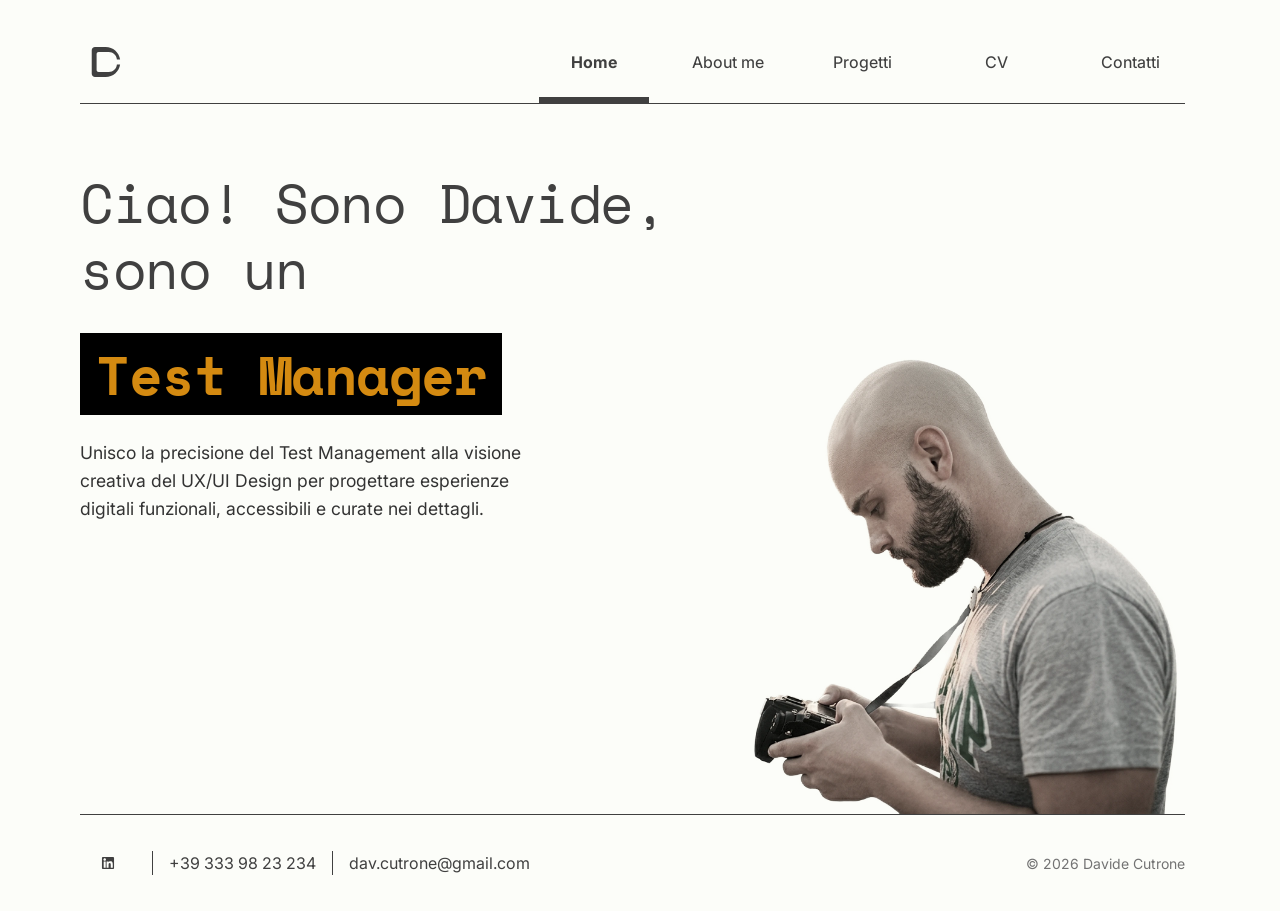
==== commit ff303e1d: "fix: add introductory paragraph to hero section for enhanced user engagement" ====
--- a/index.html
+++ b/index.html
@@ -113,6 +113,10 @@
         Ciao! Sono Davide,<br>
         sono un <br> <span class="animated-role"></span>
       </h1>
+
+      <p class="hero-intro">
+        Unisco la precisione del Test Management alla visione creativa del UX/UI Design per progettare esperienze digitali funzionali, accessibili e curate nei dettagli.
+      </p>
     </div>
     <div class="hero-image">
       <img src="assets/img/img_copertina.webp"
--- a/assets/css/style.css
+++ b/assets/css/style.css
@@ -35,6 +35,12 @@
   display: inline-block;
   font-weight: 900;
   color: #d48a11;
+  margin-top: 2rem;
+  background-color: BLACK;
+  padding-top: 8px;
+  padding-bottom: 8px;
+  padding-left: 16px;
+  padding-right: 16px;
   animation: pulseRole 3s infinite ease-in-out;
   transition: opacity 0.1s ease, transform 0.5s ease;
 }
@@ -251,7 +257,9 @@
   backdrop-filter: blur(8px);
   box-shadow: 0 4px 20px rgba(0, 0, 0, 0.05);
 }
-
+.site-header {
+  /* Il container eredita la larghezza massima e il centraggio da _1-base.scss */
+}
 .site-header .site-container {
   width: calc(100% - 160px);
   margin-left: 80px;
@@ -332,7 +340,9 @@
   font-weight: 700;
   color: #404040;
 }
-
+.desktop-nav ul li {
+  /* Linea nera attiva ancorata perfettamente al li */
+}
 .desktop-nav ul li:has(a.active)::after {
   content: "";
   position: absolute;
@@ -384,7 +394,7 @@
   top: 0;
   right: 0;
   width: 78%;
-  height: 100vh;
+  height: 100dvh;
   background-color: #FCFDF9;
   z-index: 1050;
   display: flex;
@@ -514,7 +524,7 @@
   top: 0;
   right: 0;
   width: 78%;
-  height: 100vh;
+  height: 100dvh;
   background-color: #FCFDF9;
   z-index: 2000; /* Aumentato a 2000 per stare SOPRA all'header */
   display: flex;
@@ -577,18 +587,21 @@
 }
 .mobile-nav li {
   position: relative;
-  padding: 20px 0;
-  padding-left: 24px;
+  padding: 0;
   border-bottom: 1px solid rgba(64, 64, 64, 0.2);
   display: flex;
   align-items: center;
 }
 .mobile-nav li a {
+  display: block;
   font-size: 18px;
   text-decoration: none;
   color: #404040;
   font-weight: 400;
-  padding-left: 16px;
+  width: 100%;
+  display: flex;
+  align-items: center;
+  padding: 20px 0 20px 40px;
 }
 .mobile-nav li.active a {
   font-weight: 700;
@@ -680,7 +693,9 @@
     gap: 12px;
   }
 }
-
+.site-footer {
+  /* Gruppo contatti a sinistra */
+}
 .site-footer .footer-left-group {
   display: flex;
   align-items: center;
@@ -693,19 +708,21 @@
     gap: 10px;
   }
 }
-
+.site-footer {
+  /* Link e Testi */
+}
 .site-footer .footer-link,
 .site-footer .footer-social-link {
   color: #404040;
   text-decoration: none;
-  font-size: 15px;
+  font-size: 16px;
   font-weight: 400;
   transition: all 0.2s ease;
 }
 @media screen and (max-width: 768px) {
   .site-footer .footer-link,
   .site-footer .footer-social-link {
-    font-size: 12px; /* Ridotto a 12px su mobile per tutti */
+    font-size: 14px; /* Ridotto a 12px su mobile per tutti */
   }
 }
 .site-footer .footer-link:hover,
@@ -716,10 +733,12 @@
 .site-footer .footer-copy {
   color: #737373;
   text-decoration: none;
-  font-size: 12px;
+  font-size: 14px;
   font-weight: 400;
 }
-
+.site-footer {
+  /* Link social */
+}
 .site-footer .footer-social-link {
   display: inline-flex;
   align-items: center;
@@ -738,14 +757,23 @@
   opacity: 0.8;
   border-color: #404040;
 }
-
+.site-footer {
+  /* Divisore verticale tra i contatti */
+}
 .site-footer .footer-divider {
   width: 1px;
   height: 24px;
   background-color: #404040;
   flex-shrink: 0;
 }
-
+@media screen and (max-width: 768px) {
+  .site-footer .footer-divider {
+    /* Opzionale: se su mobile molto stretti vuoi nascondere i divisori verticali per pulizia, puoi metterci display: none; altrimenti restano */
+  }
+}
+.site-footer {
+  /* Testo Copyright */
+}
 .site-footer .footer-copy {
   white-space: nowrap;
   text-align: right;
@@ -770,7 +798,7 @@
   padding: 0 80px;
   align-items: stretch;
   flex: 1;
-  min-height: calc(100vh - 170px);
+  min-height: calc(100dvh - 210px);
 }
 .hero-section .hero-content {
   grid-column: span 7;
@@ -779,6 +807,15 @@
   flex-direction: column;
   justify-content: flex-start;
   animation: slideDownHero 0.8s cubic-bezier(0.26, 1, 0.3, 1) forwards;
+}
+.hero-section .hero-content .hero-intro {
+  font-family: "Inter", sans-serif;
+  font-size: 1.1rem;
+  line-height: 1.6;
+  color: var(--text-color, #333);
+  margin-top: 1.5rem;
+  margin-bottom: 2rem;
+  max-width: 480px;
 }
 .hero-section .hero-content h1 {
   font-family: "Space Mono", monospace;
@@ -915,7 +952,9 @@
   margin-bottom: 24px;
   line-height: 1.3;
 }
-
+.about-hero {
+  /* 1. IMMAGINE */
+}
 .about-hero .about-hero-image img {
   width: 100%;
   max-width: 380px;
@@ -924,7 +963,9 @@
   will-change: clip-path;
   animation: revealImageFromBottom 1.1s cubic-bezier(0.25, 1, 0.5, 1) forwards;
 }
-
+.about-hero {
+  /* 2. DIVIDER VERTICALE (DESKTOP) */
+}
 .about-hero .about-hero-divider {
   width: 1px;
   height: 220px;
@@ -933,7 +974,9 @@
   will-change: clip-path;
   animation: revealDividerFromTop 1s cubic-bezier(0.25, 1, 0.5, 1) 0.3s both;
 }
-
+.about-hero {
+  /* DIVIDER ORIZZONTALE (MOBILE) */
+}
 .about-hero .about-hero-divider-mobile {
   width: 80%;
   height: 1px;
@@ -943,7 +986,9 @@
   will-change: clip-path;
   animation: revealdividerfromleft 1s cubic-bezier(0.25, 1, 0.5, 1) 0.3s both;
 }
-
+.about-hero {
+  /* 3. TESTO HERO */
+}
 .about-hero .about-hero-content .about-hero-text {
   font-family: "Space Mono", monospace;
   font-size: 28px;
@@ -1049,7 +1094,9 @@
   margin: 0;
   color: #404040;
 }
-
+.contact-section .contact-grid-wrapper {
+  /* Contenitore CTA che occupa le restanti colonne ed è centrato al suo interno */
+}
 .contact-section .contact-grid-wrapper .contact-cta-wrapper {
   grid-column: 5/-1;
   display: flex;
@@ -1141,7 +1188,9 @@
   will-change: clip-path;
   animation: revealDividerFromTop 1s cubic-bezier(0.25, 1, 0.5, 1) 0.3s both;
 }
-
+.skills-section .skill-category-block {
+  /* Linea verticale (posizionata esattamente tra la colonna 4 e 5) */
+}
 .skills-section .skill-category-block .vertical-line {
   grid-column: 5/6;
   width: 1px;
@@ -1149,7 +1198,9 @@
   background-color: #404040;
   flex-shrink: 0;
 }
-
+.skills-section .skill-category-block {
+  /* Contenuto del blocco (colonne 6-13, ovvero tutte le 8 colonne sulla destra) */
+}
 .skills-section .skill-category-block .block-content {
   grid-column: 6/-1;
   display: grid;
@@ -1175,7 +1226,9 @@
   color: #404040;
   font-weight: 400;
 }
-
+.skills-section .skill-category-block .block-content {
+  /* Lista competenze (rientrata correttamente dentro .block-content) */
+}
 .skills-section .skill-category-block .block-content .skills-list {
   grid-column: 3/-1;
   display: flex;
@@ -1203,14 +1256,19 @@
   white-space: nowrap;
   margin-left: auto;
 }
-
+.skills-section .skill-category-block {
+  /* /.block-content */
+  /* Divider orizzontale di chiusura blocco */
+}
 .skills-section .skill-category-block .divider-h {
   grid-column: 1/-1;
   width: 100%;
   height: 1px;
   background-color: #404040;
 }
-
+.skills-section {
+  /* /.skill-category-block */
+} /* /.skills-section */
 @media (max-width: 968px) {
   .skills-section {
     padding: 30px 0;
@@ -1463,7 +1521,6 @@
 
 .contact-page-section {
   width: 100%;
-  padding: 48px 0;
 }
 .contact-page-section .site-container {
   width: calc(100% - 160px);
@@ -1622,10 +1679,10 @@
 }
 .project-item .project-tags li {
   font-family: "Inter", sans-serif;
-  font-size: 0.75rem;
+  font-size: 16px;
   font-weight: 500;
   letter-spacing: 0.08em;
-  color: rgba(64, 64, 64, 0.6);
+  color: rgba(64, 64, 64, 0.9);
   text-transform: uppercase;
   margin-bottom: 0.25rem;
   padding: 1rem 1rem;
@@ -1931,7 +1988,9 @@
 .project-detail-section .col-sticky-parent {
   align-self: stretch;
 }
-
+.project-detail-section {
+  /* Colonna Sticky a Sinistra (solo Desktop) */
+}
 @media (min-width: 992px) {
   .project-detail-section .project-info-sticky {
     position: -webkit-sticky;
@@ -2050,7 +2109,7 @@
    ========================================== */
 .experience-section .section-title {
   font-family: "Space Mono", monospace;
-  font-size: 28px;
+  font-size: 32px;
   font-weight: 700;
   color: #404040;
   letter-spacing: -0.02em;
@@ -2077,11 +2136,15 @@
 .experience-section .row-esperienza.is-visible .vertical-line, .experience-section .row-esperienza.is-active .vertical-line {
   transform: scaleY(1);
 }
-
+.experience-section .row-esperienza.is-visible, .experience-section .row-esperienza.is-active {
+  /* Fa apparire delicatamente la linea orizzontale */
+}
 .experience-section .row-esperienza.is-visible .divider-h, .experience-section .row-esperienza.is-active .divider-h {
   opacity: 1;
 }
-
+.experience-section .row-esperienza {
+  /* 1. TITOLO RUOLO (Riga 1 - Spana su tutte le 12 colonne) */
+}
 .experience-section .row-esperienza .icon-role {
   grid-column: 1/-1;
   grid-row: 1;
@@ -2093,23 +2156,27 @@
 }
 .experience-section .row-esperienza .icon-role .section-title-competenze {
   font-family: "Space Mono", monospace;
-  font-size: 22px;
+  font-size: 24px;
   font-weight: 600;
   color: #404040;
 }
-
+.experience-section .row-esperienza {
+  /* 2. BLOCCO AZIENDA (Riga 2 - Col 1-4) */
+}
 .experience-section .row-esperienza .exp-left-block {
   grid-column: 1/5;
   grid-row: 2;
 }
 .experience-section .row-esperienza .exp-left-block .experience-meta {
-  font-size: 15px;
+  font-size: 16px;
   color: #404040;
 }
 .experience-section .row-esperienza .exp-left-block .experience-meta .company-name {
   font-size: 16px;
 }
-
+.experience-section .row-esperienza {
+  /* 3. LINEA VERTICALE ANIMATA (Riga 2 - Col 5) */
+}
 .experience-section .row-esperienza .vertical-line {
   grid-column: 5/6;
   grid-row: 2;
@@ -2124,7 +2191,9 @@
   transform: scaleY(0); /* Parte da 0 e si srotola solo quando c'è .is-visible */
   transition: transform 0.8s cubic-bezier(0.16, 1, 0.3, 1) 0.2s;
 }
-
+.experience-section .row-esperienza {
+  /* 4. BLOCCO MANSIONI (Riga 2 - Col 6-12) */
+}
 .experience-section .row-esperienza .exp-right-block {
   grid-column: 6/-1;
   grid-row: 2;
@@ -2132,7 +2201,7 @@
 .experience-section .row-esperienza .exp-right-block .experience-tasks .task-item {
   position: relative;
   padding-left: 20px;
-  font-size: 15px;
+  font-size: 16px;
   line-height: 1.6;
   color: #404040;
 }
@@ -2145,7 +2214,9 @@
   height: 6px;
   background-color: #404040;
 }
-
+.experience-section .row-esperienza {
+  /* 5. DIVIDER ORIZZONTALE (Riga 3 - Spana su tutte le colonne) */
+}
 .experience-section .row-esperienza .divider-h {
   grid-column: 1/-1;
   grid-row: 3;
@@ -2166,19 +2237,23 @@
 }
 .skill-card .skill-card-title {
   font-family: "Space Mono", monospace;
-  font-size: 22px;
+  font-size: 24px;
   font-weight: 600;
   color: #404040;
   margin-bottom: 1.25rem;
 }
-
+.skill-card {
+  /* Divisore orizzontale interno */
+}
 .skill-card .divider-h {
   width: 100%;
   height: 1px;
   background-color: #404040;
   margin-bottom: 1.5rem;
 }
-
+.skill-card {
+  /* Lista delle voci */
+}
 .skill-card .skill-list {
   display: flex;
   flex-direction: column;
@@ -2191,21 +2266,23 @@
   gap: 1rem;
 }
 .skill-card .skill-list .skill-item .skill-name {
-  font-size: 15px;
+  font-size: 16px;
   font-weight: 500;
   color: #404040;
 }
-
+.skill-card .skill-list .skill-item {
+  /* Targhetta Livello (EXPERT, INTERMEDIATE, BASIC) */
+}
 .skill-card .skill-list .skill-item .skill-badge {
   font-family: "Space Mono", monospace;
-  font-size: 11px;
+  font-size: 14px;
   font-weight: 700;
   letter-spacing: 0.05em;
   text-transform: uppercase;
   color: #404040;
   border: 1px solid #404040;
   padding: 4px 10px;
-  min-width: 110px;
+  min-width: 140px;
   text-align: center;
   white-space: nowrap;
 }
@@ -2218,6 +2295,11 @@
   width: 10%;
 }
 
+@media screen and (max-width: 768px) {
+  .to-be-conntinued {
+    width: 25%;
+  }
+}
 /* ==========================================
    SEZIONE FORMAZIONE
    ========================================== */
@@ -2238,7 +2320,7 @@
   object-fit: contain;
 }
 .lista-formazione-riconoscimenti .item-formazione-riconoscimenti .testo-formazione {
-  font-size: 0.95rem;
+  font-size: 16px;
   line-height: 1.4;
   color: #404040;
 }
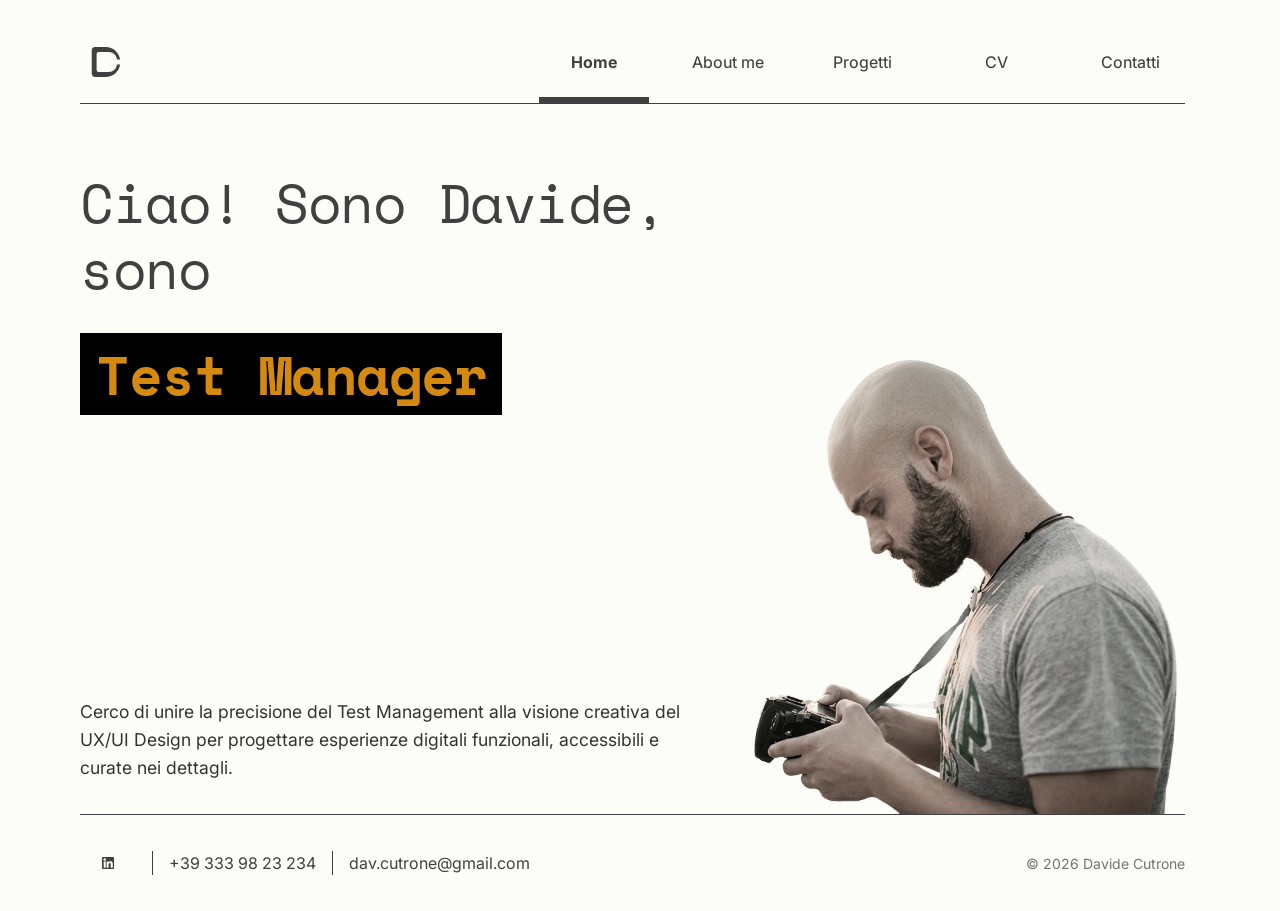
==== commit 070d0f61: "Update hero section styles and content for improved layout and messaging - Changed the flexbox justi" ====
--- a/index.html
+++ b/index.html
@@ -110,12 +110,12 @@
   <main class="hero-section">
     <div class="hero-content">
       <h1>
-        Ciao! Sono Davide,<br>
-        sono un <br> <span class="animated-role"></span>
+        Ciao! Sono Davide,
+        sono<br><span class="animated-role"></span>
       </h1>
 
       <p class="hero-intro">
-        Unisco la precisione del Test Management alla visione creativa del UX/UI Design per progettare esperienze digitali funzionali, accessibili e curate nei dettagli.
+        Cerco di unire la precisione del Test Management alla visione creativa del UX/UI Design per progettare esperienze digitali funzionali, accessibili e curate nei dettagli.
       </p>
     </div>
     <div class="hero-image">
--- a/assets/css/style.css
+++ b/assets/css/style.css
@@ -805,7 +805,7 @@
   padding-top: clamp(24px, 5vh, 64px);
   display: flex;
   flex-direction: column;
-  justify-content: flex-start;
+  justify-content: space-between;
   animation: slideDownHero 0.8s cubic-bezier(0.26, 1, 0.3, 1) forwards;
 }
 .hero-section .hero-content .hero-intro {
@@ -815,7 +815,7 @@
   color: var(--text-color, #333);
   margin-top: 1.5rem;
   margin-bottom: 2rem;
-  max-width: 480px;
+  max-width: 640px;
 }
 .hero-section .hero-content h1 {
   font-family: "Space Mono", monospace;
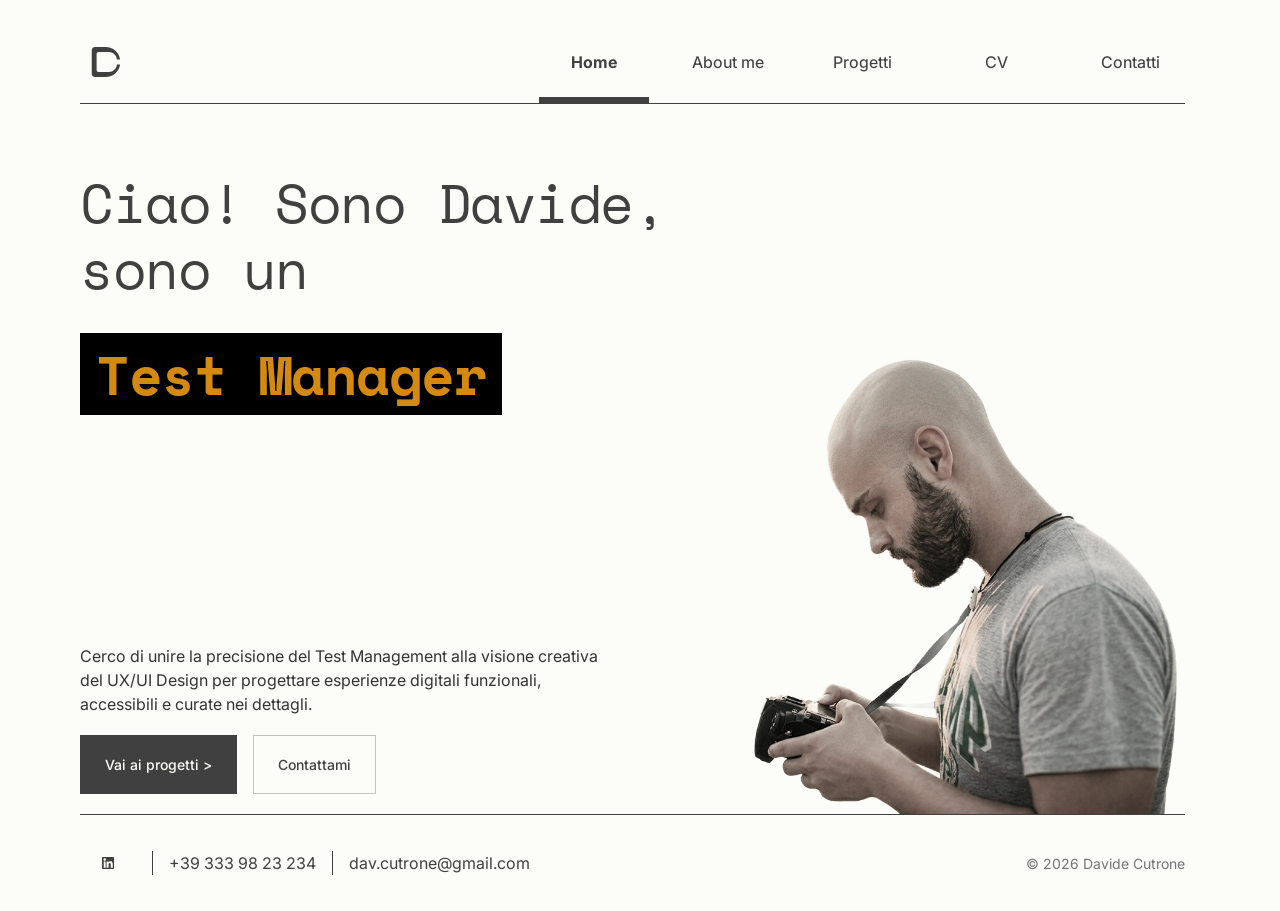
==== commit e6812455: "Enhance home section layout and styling - Added padding to the hero content for better spacing. - In" ====
--- a/index.html
+++ b/index.html
@@ -41,88 +41,106 @@
   <!-- <HEADER-BOOTSTRAP> -->
 
   <header class="site-header">
-  <div class="site-container">
-    
-    <div class="header-content">
-      
-      <!-- Logo -->
-      <a class="logo-brand" href="index.html">
-        <img src="assets/icons/logo.svg" alt="Logo Davide Cutrone">
-      </a>
+    <div class="site-container">
 
-      <!-- Tasto Burger per mobile -->
-      <label for="menu-toggle" class="burger-btn" aria-label="Apri menu">
-        <span></span>
-        <span></span>
-        <span></span>
-      </label>
+      <div class="header-content">
 
-      <!-- Navigazione Desktop -->
-      <nav class="desktop-nav">
-        <ul>
-          <li><a href="index.html"  class="active">Home</a></li>
-          <li><a href="about.html">About me</a></li>
-          <li><a href="progetti.html">Progetti</a></li>
-          <li><a href="cv.html">CV</a></li>
-          <li><a href="contatti.html">Contatti</a></li>
-        </ul>
-      </nav>
+        <!-- Logo -->
+        <a class="logo-brand" href="index.html">
+          <img src="assets/icons/logo.svg" alt="Logo Davide Cutrone">
+        </a>
 
-    </div> <!-- Chiusura header-content -->
-
-    <!-- CHECKBOX SPOSTATO QUI (Sullo stesso livello di mobile-menu-overlay) -->
-    <input type="checkbox" id="menu-toggle" class="menu-checkbox">
-
-    <!-- Menu Mobile Overlay -->
-    <div class="mobile-menu-overlay">
-      <div class="mobile-menu-header">
-        <label for="menu-toggle" class="close-btn" aria-label="Chiudi menu">
+        <!-- Tasto Burger per mobile -->
+        <label for="menu-toggle" class="burger-btn" aria-label="Apri menu">
+          <span></span>
           <span></span>
           <span></span>
         </label>
-      </div>
-      
-      <nav class="mobile-nav">
-        <ul>
-          <li   class="active"><span class="active-indicator"></span><a href="index.html">Home</a></li>
-          <li><a href="about.html">About me</a></li>
-          <li><a href="progetti.html">Progetti</a></li>
-          <li><a href="cv.html">CV</a></li>
-          <li><a href="contatti.html">Contatti</a></li>
-        </ul>
-      </nav>
 
-      <div class="mobile-menu-footer">
-        <div class="footer-left">
-          <a href="https://www.linkedin.com/in/davide-cutrone" target="_blank" rel="noopener" class="social-link">
-            <img class="linkedin-icon-mobile" src="assets/icons/icon-linkedin.svg" alt="LinkedIn">
-          </a>
-          <span>+39 333 98 23 234</span>
-          <a href="mailto:dav.cutrone@gmail.com">dav.cutrone@gmail.com</a>
+        <!-- Navigazione Desktop -->
+        <nav class="desktop-nav">
+          <ul>
+            <li><a href="index.html" class="active">Home</a></li>
+            <li><a href="about.html">About me</a></li>
+            <li><a href="progetti.html">Progetti</a></li>
+            <li><a href="cv.html">CV</a></li>
+            <li><a href="contatti.html">Contatti</a></li>
+          </ul>
+        </nav>
+
+      </div> <!-- Chiusura header-content -->
+
+      <!-- CHECKBOX SPOSTATO QUI (Sullo stesso livello di mobile-menu-overlay) -->
+      <input type="checkbox" id="menu-toggle" class="menu-checkbox">
+
+      <!-- Menu Mobile Overlay -->
+      <div class="mobile-menu-overlay">
+        <div class="mobile-menu-header">
+          <label for="menu-toggle" class="close-btn" aria-label="Chiudi menu">
+            <span></span>
+            <span></span>
+          </label>
+        </div>
+
+        <nav class="mobile-nav">
+          <ul>
+            <li class="active"><span class="active-indicator"></span><a href="index.html">Home</a></li>
+            <li><a href="about.html">About me</a></li>
+            <li><a href="progetti.html">Progetti</a></li>
+            <li><a href="cv.html">CV</a></li>
+            <li><a href="contatti.html">Contatti</a></li>
+          </ul>
+        </nav>
+
+        <div class="mobile-menu-footer">
+          <div class="footer-left">
+            <a href="https://www.linkedin.com/in/davide-cutrone" target="_blank" rel="noopener" class="social-link">
+              <img class="linkedin-icon-mobile" src="assets/icons/icon-linkedin.svg" alt="LinkedIn">
+            </a>
+            <span>+39 333 98 23 234</span>
+            <a href="mailto:dav.cutrone@gmail.com">dav.cutrone@gmail.com</a>
+          </div>
         </div>
       </div>
+
+    </div>
+  </header>
+
+  <!-- SEZIONE PRINCIPALE (HERO) -->
+<main class="hero-section">
+  
+  <!-- COLONNA DI SINISTRA (SPAN 7) -->
+  <div class="hero-content">
+    <div class="hero-top">
+      <h1>
+        Ciao! Sono Davide,<br>
+        sono un <br> <span class="animated-role"></span>
+      </h1>
     </div>
 
-  </div>
-</header>
-
-  <!-- SEZIONE PRINCIPALE (HERO) -->
-  <main class="hero-section">
-    <div class="hero-content">
-      <h1>
-        Ciao! Sono Davide,
-        sono<br><span class="animated-role"></span>
-      </h1>
-
+    <div class="hero-bottom">
       <p class="hero-intro">
         Cerco di unire la precisione del Test Management alla visione creativa del UX/UI Design per progettare esperienze digitali funzionali, accessibili e curate nei dettagli.
       </p>
+      <div class="hero-cta-group">
+        <a href="progetti.html" class="btn btn-editorial btn-editorial-dark">
+          <span>Vai ai progetti</span>
+          <span class="cta-arrow">&gt;</span>
+        </a>
+        <a href="contatti.html" class="btn btn-editorial btn-editorial-outline">
+          <span>Contattami</span>
+        </a>
+      </div>
     </div>
-    <div class="hero-image">
-      <img src="assets/img/img_copertina.webp"
-        alt="Foto di Davide, di profilo sinistro, mentre osserva uno scatto dal display della fotocamera">
-    </div>
-  </main>
+  </div>
+
+  <!-- COLONNA DI DESTRA (SPAN 5) - DEVE RIMANERE QUI -->
+  <div class="hero-image">
+    <img src="assets/img/img_copertina.webp"
+      alt="Foto di Davide, di profilo sinistro, mentre osserva uno scatto dal display della fotocamera">
+  </div>
+
+</main>
 
   <!-- FOOTER -->
   <footer class="site-footer">
--- a/assets/css/style.css
+++ b/assets/css/style.css
@@ -806,6 +806,7 @@
   display: flex;
   flex-direction: column;
   justify-content: space-between;
+  padding-bottom: 20px;
   animation: slideDownHero 0.8s cubic-bezier(0.26, 1, 0.3, 1) forwards;
 }
 .hero-section .hero-content .hero-intro {
@@ -825,6 +826,23 @@
   letter-spacing: -1.5px;
   color: #404040;
   margin: 0;
+}
+.hero-section .hero-bottom {
+  margin-top: 2rem;
+}
+.hero-section .hero-bottom .hero-intro {
+  font-family: "Inter", sans-serif;
+  font-size: 1rem;
+  line-height: 1.5;
+  color: var(--text-color, #333);
+  margin-bottom: 1.2rem;
+  max-width: 520px;
+}
+.hero-section .hero-bottom .hero-cta-group {
+  display: flex;
+  gap: 1rem;
+  align-items: center;
+  flex-wrap: wrap;
 }
 .hero-section .hero-image {
   grid-column: span 5;
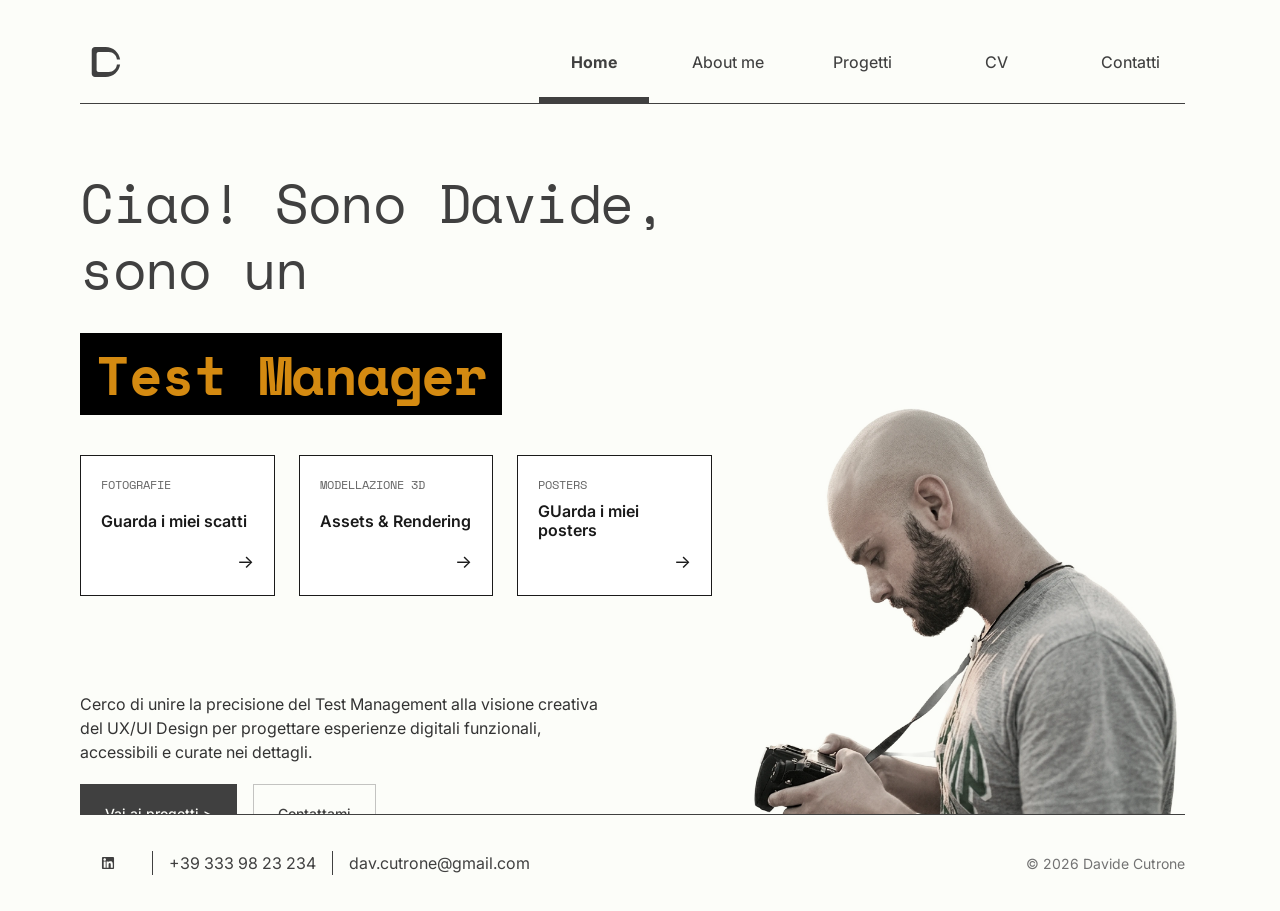
==== commit 9bab4130: "feat: Enhance homepage with new project cards and animations - Updated main.js to prevent empty text" ====
--- a/index.html
+++ b/index.html
@@ -5,7 +5,7 @@
   <meta charset="UTF-8">
   <meta name="viewport" content="width=device-width, initial-scale=1.0">
   <title>Davide Cutrone | UX/UI Designer & Test Manager</title>
-  <meta name="description" content="Portfolio professionale di Davide Cutrone">
+  <meta name="description" content="Sono Davide Cutrone, UX/UI Designer e Test Manager. Esplora i miei progetti digitali, il mio percorso e la mia visione orientata all'accessibilità.">
   <!-- Fonts -->
   <link rel="preconnect" href="https://fonts.googleapis.com">
   <link rel="preconnect" href="https://fonts.gstatic.com" crossorigin>
@@ -18,24 +18,21 @@
     href="https://fonts.googleapis.com/css2?family=Inter:ital,opsz,wght@0,14..32,100..900;1,14..32,100..900&family=Roboto:ital,wght@0,100..900;1,100..900&family=Space+Mono:ital,wght@0,400;0,700;1,400;1,700&display=swap"
     rel="stylesheet">
 
-
   <!-- Favicon -->
   <link rel="icon" type="image/x-icon" href="assets/icons/favicon-dc.ico">
 
-  <!-- Open Graph Meta Tags -->
+  <!-- Open Graph Meta Tags con URL Assoluti Reali -->
   <meta property="og:title" content="Davide Cutrone | UX/UI Designer & Test Manager">
-  <meta property="og:description" content="Esplora i progetti UX/UI e il percorso professionale di Davide Cutrone.">
+  <meta property="og:description" content="Sono Davide Cutrone, UX/UI Designer e Test Manager. Esplora i miei progetti digitali e il mio percorso professionale.">
   <meta property="og:type" content="website">
-  <meta property="og:url" content="#">
-  <meta property="og:image" content="#">
+  <meta property="og:url" content="https://dc88.github.io/dc-portfolio-website/index.html">
+  <meta property="og:image" content="https://dc88.github.io/dc-portfolio-website/assets/img/img_copertina.webp">
   <meta property="og:site_name" content="Davide Cutrone Portfolio">
   <meta property="og:locale" content="it_IT">
 
   <!-- Foglio di stile principale (SCSS compilato in CSS) -->
   <link rel="stylesheet" href="assets/css/style.css">
-
 </head>
-
 
 <body class="home-page">
   <!-- <HEADER-BOOTSTRAP> -->
@@ -114,10 +111,28 @@
     <div class="hero-top">
       <h1>
         Ciao! Sono Davide,<br>
-        sono un <br> <span class="animated-role"></span>
+        sono un <br> <span class="animated-role animated-box"></span>
       </h1>
     </div>
-
+<div class="hero-featured-projects">
+  <a href="progetti-fotografie.html" class="hero-project-card">
+    <span class="card-category">Fotografie</span>
+    <h3 class="card-title">Guarda i miei scatti</h3>
+    <span class="card-arrow">&rarr;</span>
+  </a>
+
+  <a href="progetti-3d.html" class="hero-project-card">
+    <span class="card-category">Modellazione 3D</span>
+    <h3 class="card-title">Assets & Rendering</h3>
+    <span class="card-arrow">&rarr;</span>
+  </a>
+
+  <a href="progetti-posters.html" class="hero-project-card">
+    <span class="card-category">Posters</span>
+    <h3 class="card-title">GUarda i miei posters</h3>
+    <span class="card-arrow">&rarr;</span>
+  </a>
+</div>
     <div class="hero-bottom">
       <p class="hero-intro">
         Cerco di unire la precisione del Test Management alla visione creativa del UX/UI Design per progettare esperienze digitali funzionali, accessibili e curate nei dettagli.
--- a/assets/css/style.css
+++ b/assets/css/style.css
@@ -816,7 +816,7 @@
   color: var(--text-color, #333);
   margin-top: 1.5rem;
   margin-bottom: 2rem;
-  max-width: 640px;
+  max-width: 820px;
 }
 .hero-section .hero-content h1 {
   font-family: "Space Mono", monospace;
@@ -860,6 +860,60 @@
   object-fit: contain;
   object-position: bottom right;
   display: block;
+}
+
+.hero-featured-projects {
+  display: grid;
+  grid-template-columns: repeat(3, 1fr);
+  gap: 1.5rem;
+  margin-top: 2.5rem;
+  margin-bottom: 2.5rem;
+  max-width: 800px; /* Evita che si allarghino troppo su schermi ultrawide */
+}
+@media (max-width: 991.98px) {
+  .hero-featured-projects {
+    grid-template-columns: 1fr; /* Su mobile e tablet vanno in colonna */
+  }
+}
+
+.hero-project-card {
+  display: flex;
+  flex-direction: column;
+  justify-content: space-between;
+  padding: 1.25rem;
+  border: 1px solid #1a1a1a; /* Bordo nero pulito stile Swiss */
+  background-color: #ffffff;
+  text-decoration: none;
+  color: #1a1a1a;
+  transition: all 0.25s ease;
+}
+.hero-project-card .card-category {
+  font-family: "Space Mono", monospace;
+  font-size: 0.75rem;
+  text-transform: uppercase;
+  color: #666666;
+}
+.hero-project-card .card-title {
+  font-family: "Inter", sans-serif;
+  font-size: 1rem;
+  font-weight: 600;
+  margin: 0.5rem 0;
+}
+.hero-project-card .card-arrow {
+  align-self: flex-end;
+  font-size: 1.125rem;
+  transition: transform 0.2s ease;
+}
+.hero-project-card:hover {
+  background-color: #1a1a1a;
+  color: #ffffff;
+  border-color: #1a1a1a;
+}
+.hero-project-card:hover .card-category {
+  color: #ccc;
+}
+.hero-project-card:hover .card-arrow {
+  transform: translateX(4px);
 }
 
 @media screen and (max-width: 768px) {
@@ -1673,6 +1727,20 @@
     padding: 16px 24px;
   }
 }
+.custom-contact-form .form-group {
+  display: flex;
+  flex-direction: column;
+  margin-bottom: 2rem;
+}
+.custom-contact-form .form-group .form-label-custom {
+  font-family: "Space Mono", monospace;
+  font-size: 0.85rem;
+  text-transform: uppercase;
+  letter-spacing: 0.05em;
+  color: #666;
+  margin-bottom: 0.5rem;
+}
+
 /* ==========================================
    SEZIONE PROGETTO SINGOLO (Griglia Editoriale)
    ========================================== */
@@ -1808,6 +1876,7 @@
   padding-right: 80px;
   margin-left: 0;
   margin-right: 0;
+  margin-bottom: 48px;
 }
 
 /* Adattamento Responsive per Schermi Più Piccoli */
@@ -1821,6 +1890,7 @@
   .bento-container {
     padding-left: 16px;
     padding-right: 16px;
+    margin-bottom: 24px;
   }
 }
 .bento-item {
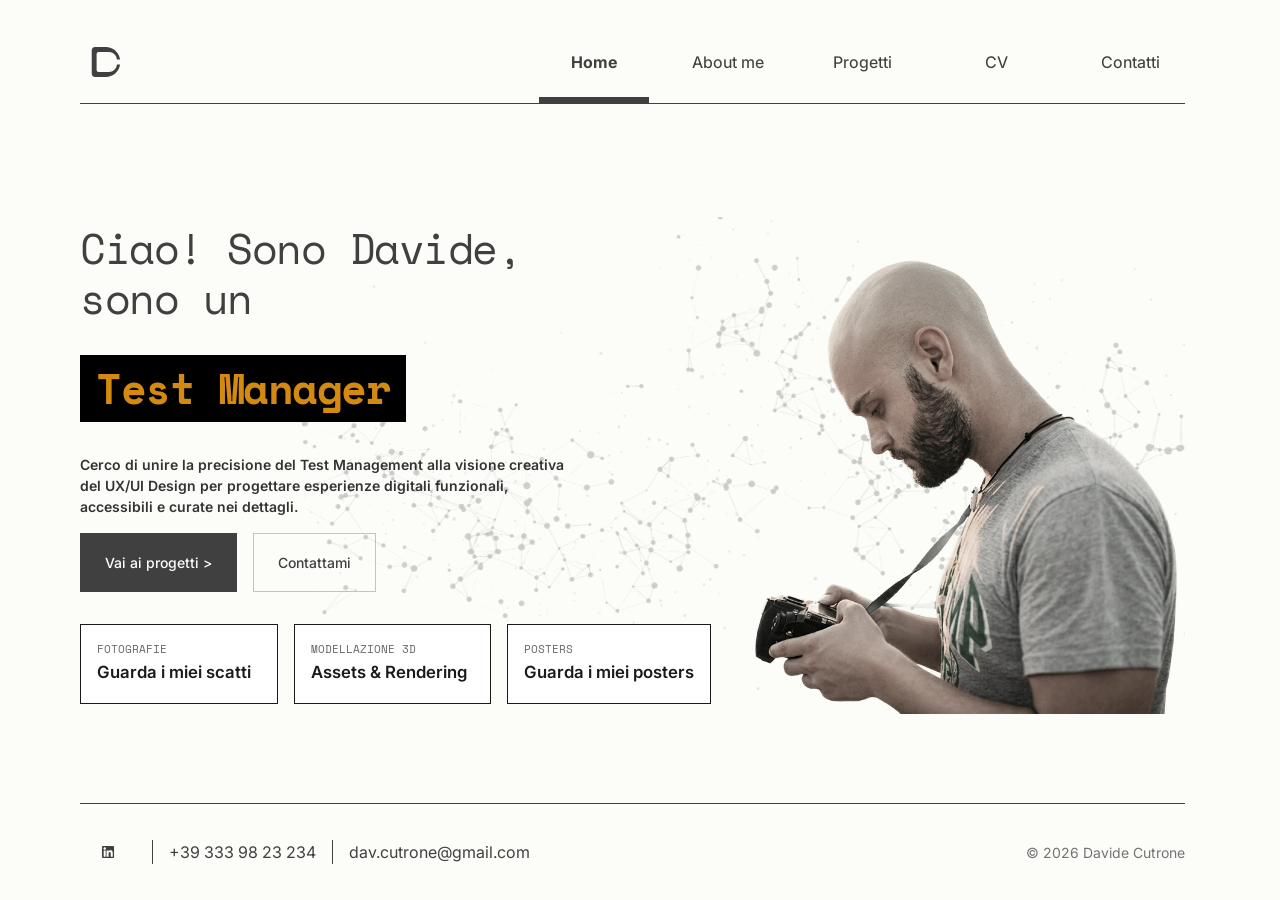
==== commit 69310720: "Refactor code structure for improved readability and maintainability" ====
--- a/index.html
+++ b/index.html
@@ -114,25 +114,14 @@
         sono un <br> <span class="animated-role animated-box"></span>
       </h1>
     </div>
-<div class="hero-featured-projects">
-  <a href="progetti-fotografie.html" class="hero-project-card">
-    <span class="card-category">Fotografie</span>
-    <h3 class="card-title">Guarda i miei scatti</h3>
-    <span class="card-arrow">&rarr;</span>
-  </a>
-
-  <a href="progetti-3d.html" class="hero-project-card">
-    <span class="card-category">Modellazione 3D</span>
-    <h3 class="card-title">Assets & Rendering</h3>
-    <span class="card-arrow">&rarr;</span>
-  </a>
-
-  <a href="progetti-posters.html" class="hero-project-card">
-    <span class="card-category">Posters</span>
-    <h3 class="card-title">GUarda i miei posters</h3>
-    <span class="card-arrow">&rarr;</span>
-  </a>
-</div>
+
+<div class="hero-image-top-mobile">
+      <img class="foto-copertina" src="assets/img/img_copertina.webp" alt="Foto di Davide">
+      <img class="bg-copertina" src="assets/img/img-bg-copertina.webp" alt="Sfondo geometrico">
+    </div>
+    
+
+
     <div class="hero-bottom">
       <p class="hero-intro">
         Cerco di unire la precisione del Test Management alla visione creativa del UX/UI Design per progettare esperienze digitali funzionali, accessibili e curate nei dettagli.
@@ -147,12 +136,34 @@
         </a>
       </div>
     </div>
+
+    <div class="hero-featured-projects">
+  <a href="progetti-fotografie.html" class="hero-project-card">
+    <span class="card-category">Fotografie</span>
+    <h3 class="card-title">Guarda i miei scatti </span></h3>
+    
+  </a>
+
+  <a href="progetti-3d.html" class="hero-project-card">
+    <span class="card-category">Modellazione 3D</span>
+    <h3 class="card-title">Assets & Rendering </span></h3>
+    
+  </a>
+
+  <a href="progetti-posters.html" class="hero-project-card">
+    <span class="card-category">Posters</span>
+    <h3 class="card-title">Guarda i miei posters </span></h3>
+    
+  </a>
+</div>
   </div>
 
+  
+
   <!-- COLONNA DI DESTRA (SPAN 5) - DEVE RIMANERE QUI -->
-  <div class="hero-image">
-    <img src="assets/img/img_copertina.webp"
-      alt="Foto di Davide, di profilo sinistro, mentre osserva uno scatto dal display della fotocamera">
+  <div class="hero-image-top-desktop">
+    <img class="foto-copertina" src="assets/img/img_copertina.webp"alt="Foto di Davide, di profilo sinistro, mentre osserva uno scatto dal display della fotocamera">
+    <img class="bg-copertina" src="assets/img/img-bg-copertina.webp"alt="Foto di Davide, di profilo sinistro, mentre osserva uno scatto dal display della fotocamera">
   </div>
 
 </main>
--- a/assets/css/style.css
+++ b/assets/css/style.css
@@ -44,6 +44,11 @@
   animation: pulseRole 3s infinite ease-in-out;
   transition: opacity 0.1s ease, transform 0.5s ease;
 }
+@media screen and (max-width: 991.98px) {
+  .animated-role {
+    white-space: nowrap;
+  }
+}
 
 /* ==========================================
    6. ANIMAZIONE SEZIONE CONTATTI (Nuova)
@@ -785,103 +790,118 @@
 }
 
 /* ==========================================
-   4. SEZIONE HERO (Grid Figma: 12 Colonne)
+   4. SEZIONE HERO (Desktop Grid a 12 Colonne Fluida)
    ========================================== */
 .home-page {
-  overflow: hidden;
+  overflow-x: hidden;
+}
+
+.hero-image-top-mobile {
+  display: none;
 }
 
 .hero-section {
   display: grid;
   grid-template-columns: repeat(12, 1fr);
-  gap: 30px;
-  padding: 0 80px;
-  align-items: stretch;
-  flex: 1;
-  min-height: calc(100dvh - 210px);
+  gap: 24px 32px;
+  padding: 80px;
+  padding-top: 0;
+  padding-bottom: 0;
+  align-items: center; /* Centratura verticale bilanciata di tutta la griglia */
+  width: 100%;
+  box-sizing: border-box;
+  /* Colonna di sinistra: Testo, bio e card progetti */
 }
 .hero-section .hero-content {
   grid-column: span 7;
-  padding-top: clamp(24px, 5vh, 64px);
   display: flex;
   flex-direction: column;
-  justify-content: space-between;
-  padding-bottom: 20px;
+  gap: 2rem; /* Spaziatura uniforme e naturale tra i blocchi */
   animation: slideDownHero 0.8s cubic-bezier(0.26, 1, 0.3, 1) forwards;
-}
-.hero-section .hero-content .hero-intro {
-  font-family: "Inter", sans-serif;
-  font-size: 1.1rem;
-  line-height: 1.6;
-  color: var(--text-color, #333);
-  margin-top: 1.5rem;
-  margin-bottom: 2rem;
-  max-width: 820px;
-}
-.hero-section .hero-content h1 {
+  z-index: 3;
+}
+.hero-section .hero-content .hero-top h1 {
   font-family: "Space Mono", monospace;
-  font-size: clamp(55px, 3.2vw, 64px);
+  font-size: clamp(42px, 3.2vw, 64px);
   font-weight: 400;
   line-height: 1.2;
   letter-spacing: -1.5px;
   color: #404040;
   margin: 0;
 }
-.hero-section .hero-bottom {
-  margin-top: 2rem;
-}
-.hero-section .hero-bottom .hero-intro {
+.hero-section .hero-content {
+  /* Le card dei progetti si adattano nello spazio con un layout a griglia flessibile */
+}
+.hero-section .hero-content .hero-featured-projects {
+  display: grid;
+  grid-template-columns: repeat(3, 1fr);
+  gap: 1rem;
+  max-width: 780px;
+  width: 100%;
+}
+.hero-section .hero-content .hero-bottom .hero-intro {
   font-family: "Inter", sans-serif;
-  font-size: 1rem;
+  font-size: 14px;
+  font-weight: 600;
   line-height: 1.5;
   color: var(--text-color, #333);
-  margin-bottom: 1.2rem;
-  max-width: 520px;
-}
-.hero-section .hero-bottom .hero-cta-group {
+  margin-bottom: 1rem;
+  max-width: 500px;
+}
+.hero-section .hero-content .hero-bottom .hero-cta-group {
   display: flex;
   gap: 1rem;
   align-items: center;
   flex-wrap: wrap;
 }
-.hero-section .hero-image {
+.hero-section {
+  /* Colonna di destra: FOTO e SFONDO GEOMETRICO */
+}
+.hero-section .hero-image-top-desktop {
   grid-column: span 5;
-  height: 100%;
+  position: relative;
   display: flex;
   align-items: flex-end;
   justify-content: flex-end;
-  overflow: hidden;
+  min-height: 500px;
+  overflow: visible;
   animation: slideUpHero 1s cubic-bezier(0.35, 1, 0.3, 1) forwards;
 }
-.hero-section .hero-image img {
+.hero-section .hero-image-top-desktop .bg-copertina {
+  position: absolute;
+  bottom: 0;
+  right: 0;
   width: auto;
-  height: 100%;
+  height: auto;
+  max-height: 75vh;
+  max-width: 200%;
+  opacity: 0.25;
+  object-fit: contain;
+  object-position: bottom right;
+  display: block;
+  z-index: 1;
+  pointer-events: none;
+}
+.hero-section .hero-image-top-desktop .foto-copertina {
+  position: relative;
+  width: auto;
+  height: auto;
+  max-height: 78vh; /* Proporzionata in modo che non esca mai dai margini */
   max-width: 100%;
   object-fit: contain;
   object-position: bottom right;
   display: block;
-}
-
-.hero-featured-projects {
-  display: grid;
-  grid-template-columns: repeat(3, 1fr);
-  gap: 1.5rem;
-  margin-top: 2.5rem;
-  margin-bottom: 2.5rem;
-  max-width: 800px; /* Evita che si allarghino troppo su schermi ultrawide */
-}
-@media (max-width: 991.98px) {
-  .hero-featured-projects {
-    grid-template-columns: 1fr; /* Su mobile e tablet vanno in colonna */
-  }
+  z-index: 2;
 }
 
 .hero-project-card {
   display: flex;
+  z-index: 10;
   flex-direction: column;
   justify-content: space-between;
-  padding: 1.25rem;
-  border: 1px solid #1a1a1a; /* Bordo nero pulito stile Swiss */
+  text-wrap: nowrap;
+  padding: 1rem;
+  border: 1px solid #1a1a1a;
   background-color: #ffffff;
   text-decoration: none;
   color: #1a1a1a;
@@ -889,20 +909,21 @@
 }
 .hero-project-card .card-category {
   font-family: "Space Mono", monospace;
-  font-size: 0.75rem;
+  font-size: 0.7rem;
   text-transform: uppercase;
   color: #666666;
 }
 .hero-project-card .card-title {
   font-family: "Inter", sans-serif;
-  font-size: 1rem;
+  font-size: 1.05rem;
   font-weight: 600;
-  margin: 0.5rem 0;
+  margin: 0.3rem 0;
 }
 .hero-project-card .card-arrow {
   align-self: flex-end;
-  font-size: 1.125rem;
+  font-size: 1rem;
   transition: transform 0.2s ease;
+  padding-left: 0.5rem;
 }
 .hero-project-card:hover {
   background-color: #1a1a1a;
@@ -916,42 +937,91 @@
   transform: translateX(4px);
 }
 
-@media screen and (max-width: 768px) {
+/* ==========================================
+   MEDIA QUERY MOBILE (< 992px)
+   ========================================== */
+@media screen and (max-width: 991.98px) {
+  .home-page {
+    overflow: auto;
+  }
   .hero-section {
     display: flex;
     flex-direction: column;
-    justify-content: space-between;
-    flex: 1;
+    padding: 24px 20px 40px 20px;
     height: auto;
-    min-height: 0;
-    padding: 24px 36px 0 48px;
+    min-height: unset;
   }
   .hero-section .hero-content {
-    grid-column: auto;
-    padding-top: 0;
-    flex-shrink: 0;
-  }
-  .hero-section .hero-content h1 {
-    font-size: 36px;
+    display: flex;
+    flex-direction: column;
+    width: 100%;
+    gap: 1.5rem;
+  }
+  .hero-section .hero-content .hero-top {
+    order: 1;
+    width: 100%;
+  }
+  .hero-section .hero-content .hero-top h1 {
+    font-size: 32px;
     line-height: 1.25;
     letter-spacing: -1px;
     margin: 0;
-    min-height: 180px;
-  }
-  .hero-image {
-    grid-column: span 4;
-    height: 80%;
+  }
+  .hero-section .hero-content .hero-bottom {
+    order: 3;
+    width: 100%;
+    margin: 0;
+  }
+  .hero-section .hero-content .hero-bottom .hero-intro {
+    max-width: 100%;
+    font-size: 1rem;
+    font-weight: 600;
+  }
+  .hero-section .hero-content .hero-featured-projects {
+    order: 4;
+    width: 100%;
     display: flex;
-    justify-content: center;
-    align-items: flex-end;
-    margin-top: 10px;
-    min-height: 0;
-  }
-  .hero-image img {
+    flex-direction: column;
+    gap: 1rem;
+    margin: 0;
+  }
+  .hero-section .hero-content .hero-featured-projects .hero-project-card {
+    width: 100%;
+    text-wrap: wrap;
+    padding: 1.25rem;
+  }
+  .hero-section .hero-content .hero-featured-projects .hero-project-card .card-title {
+    font-size: 1.15rem;
+  }
+  .hero-section .hero-image-top-desktop {
+    display: none;
+  }
+  .hero-section .hero-image-top-mobile {
+    order: 2;
+    width: 100%;
+    height: 300px;
+    min-height: unset;
+    position: relative;
+    display: flex;
+    justify-content: flex-end;
+    align-items: center;
+    margin: 0;
+  }
+  .hero-section .hero-image-top-mobile .bg-copertina, .hero-section .hero-image-top-mobile .foto-copertina {
+    position: absolute;
+    bottom: 0;
     height: 100%;
-    max-width: 90%;
+    max-height: 100%;
+    max-width: 100%;
     width: auto;
     object-fit: contain;
+  }
+  .hero-section .hero-image-top-mobile .bg-copertina {
+    z-index: 1;
+    opacity: 0.25;
+  }
+  .hero-section .hero-image-top-mobile .foto-copertina {
+    z-index: 2;
   }
 }
 /* ==========================================
